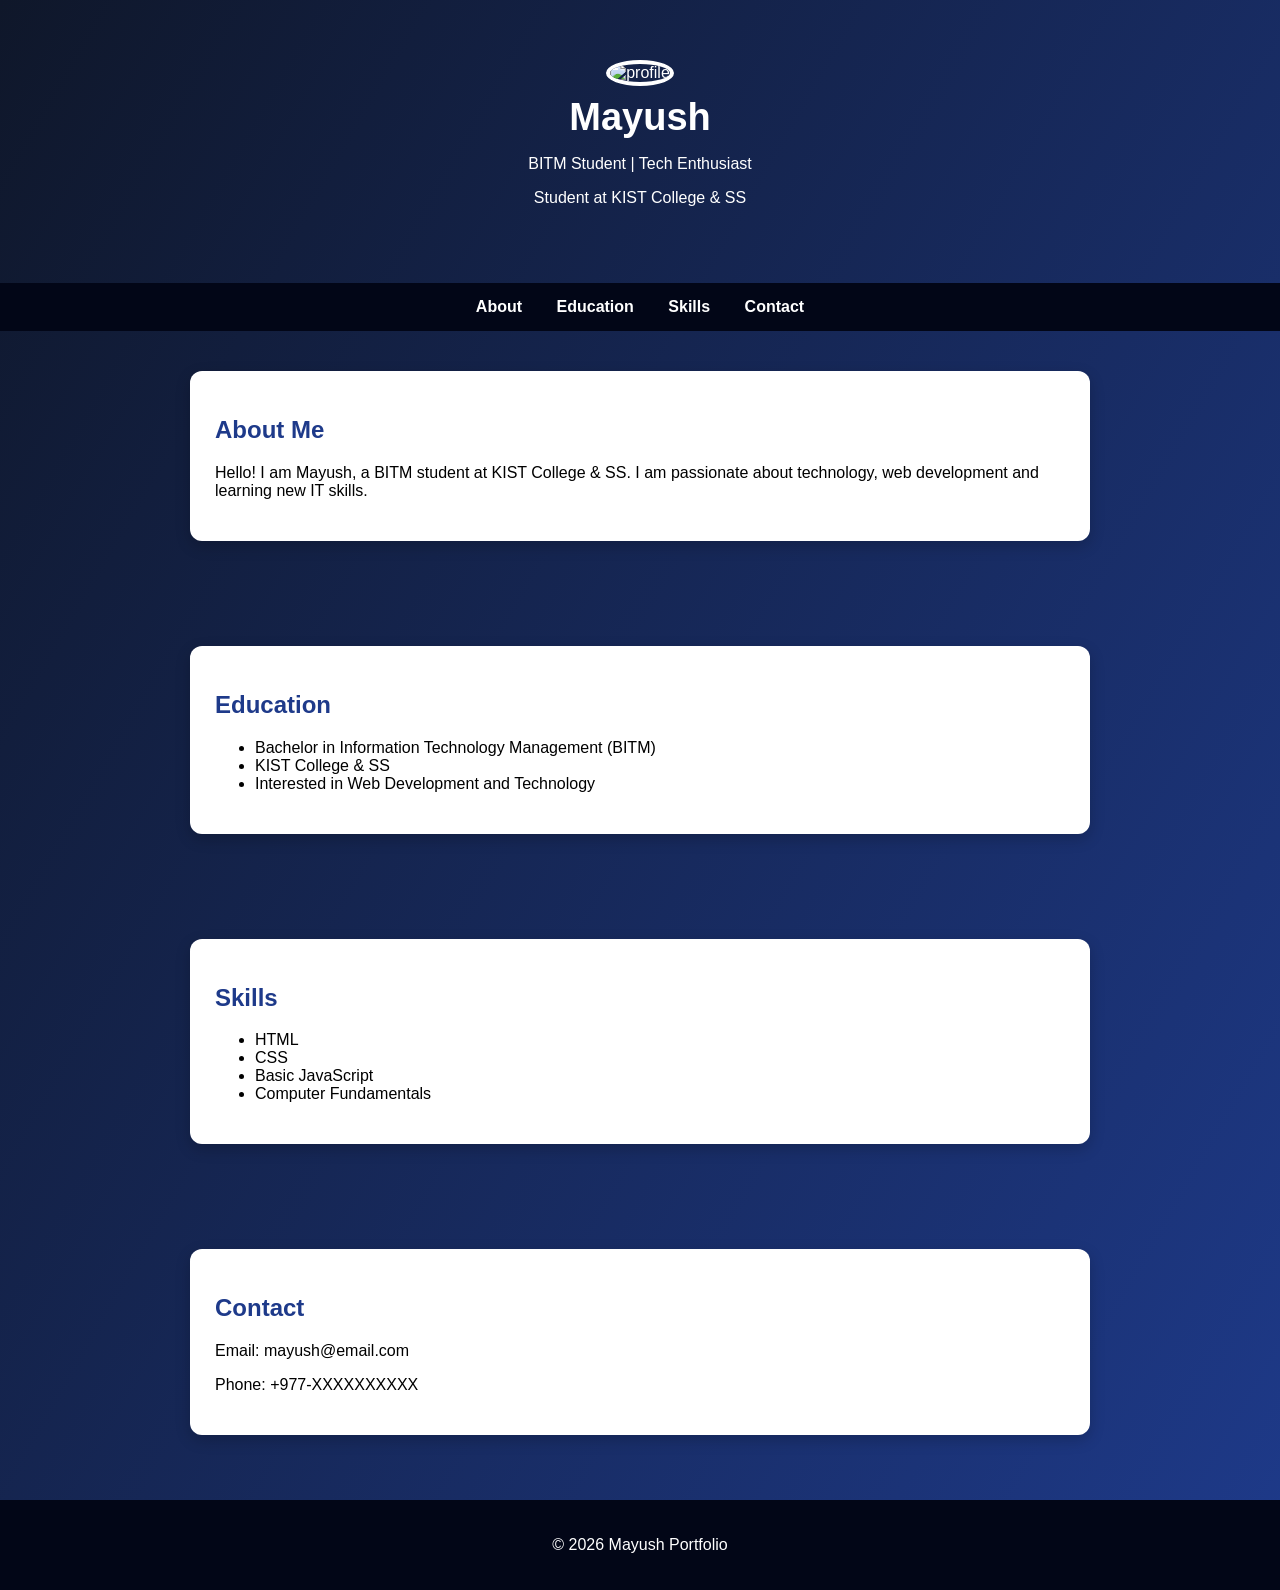
==== first.html @ 7cc47d62 "Refactor portfolio HTML structure and styles for improved layout and readability" ====
<!DOCTYPE html>
<html lang="en">
<head>
<meta charset="UTF-8">
<meta name="viewport" content="width=device-width, initial-scale=1.0">
<title>Mayush | Portfolio</title>

<style>

body{
font-family: Arial, sans-serif;
margin:0;
background:linear-gradient(120deg,#0f172a,#1e3a8a);
color:white;
}

header{
text-align:center;
padding:60px 20px;
}

header img{
width:140px;
border-radius:50%;
border:4px solid white;
}

header h1{
margin:10px 0;
font-size:38px;
}

nav{
text-align:center;
background:#020617;
padding:15px;
}

nav a{
color:white;
margin:0 15px;
text-decoration:none;
font-weight:bold;
}

section{
max-width:900px;
margin:auto;
padding:40px 20px;
}

.card{
background:white;
color:black;
padding:25px;
border-radius:12px;
margin-bottom:25px;
box-shadow:0 5px 15px rgba(0,0,0,0.2);
}

h2{
color:#1e3a8a;
}

footer{
text-align:center;
padding:20px;
background:#020617;
}

</style>
</head>

<body>

<header>

<img src="https://via.placeholder.com/150" alt="profile">

<h1>Mayush</h1>

<p>BITM Student | Tech Enthusiast</p>

<p>Student at KIST College & SS</p>

</header>

<nav>

<a href="#about">About</a>
<a href="#education">Education</a>
<a href="#skills">Skills</a>
<a href="#contact">Contact</a>

</nav>

<section id="about">

<div class="card">

<h2>About Me</h2>

<p>Hello! I am Mayush, a BITM student at KIST College & SS. I am passionate about technology, web development and learning new IT skills.</p>

</div>

</section>

<section id="education">

<div class="card">

<h2>Education</h2>

<ul>
<li>Bachelor in Information Technology Management (BITM)</li>
<li>KIST College & SS</li>
<li>Interested in Web Development and Technology</li>
</ul>

</div>

</section>

<section id="skills">

<div class="card">

<h2>Skills</h2>

<ul>
<li>HTML</li>
<li>CSS</li>
<li>Basic JavaScript</li>
<li>Computer Fundamentals</li>
</ul>

</div>

</section>

<section id="contact">

<div class="card">

<h2>Contact</h2>

<p>Email: mayush@email.com</p>

<p>Phone: +977-XXXXXXXXXX</p>

</div>

</section>

<footer>

<p>© 2026 Mayush Portfolio</p>

</footer>

</body>
</html>
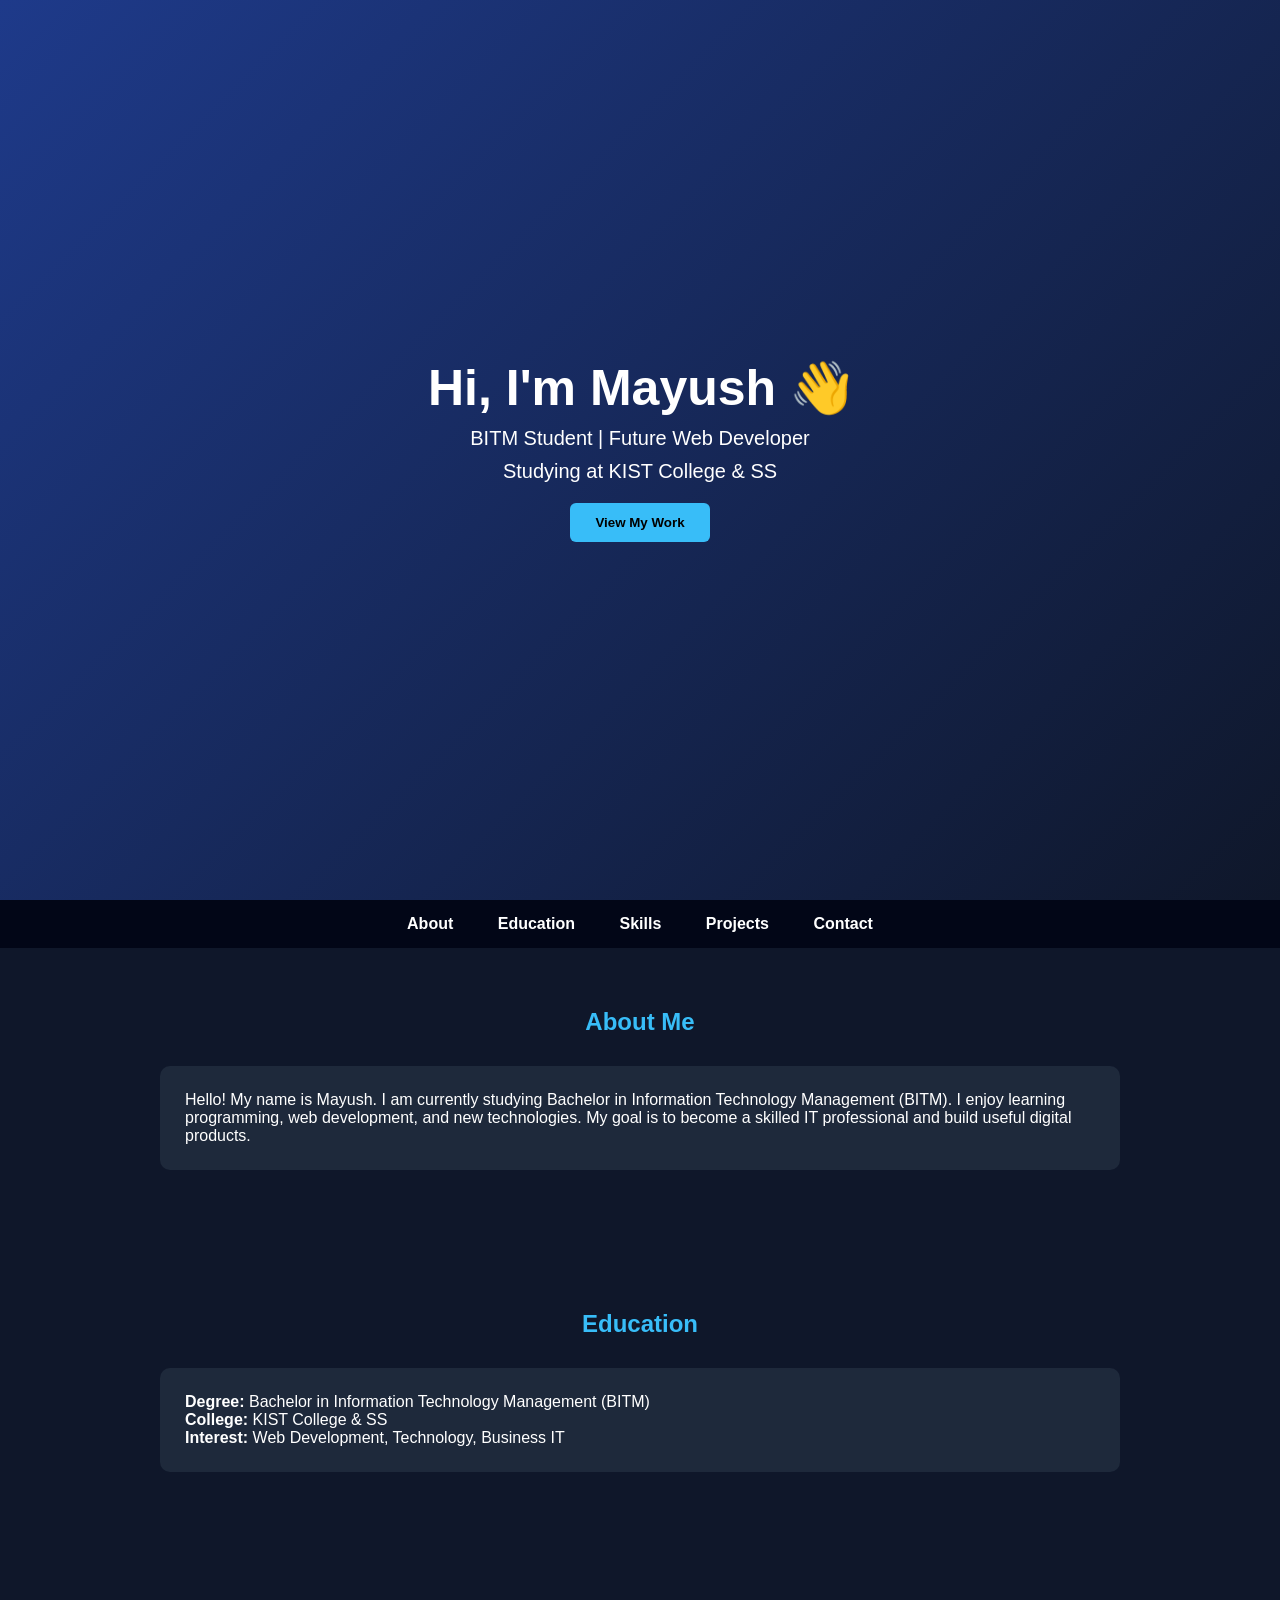
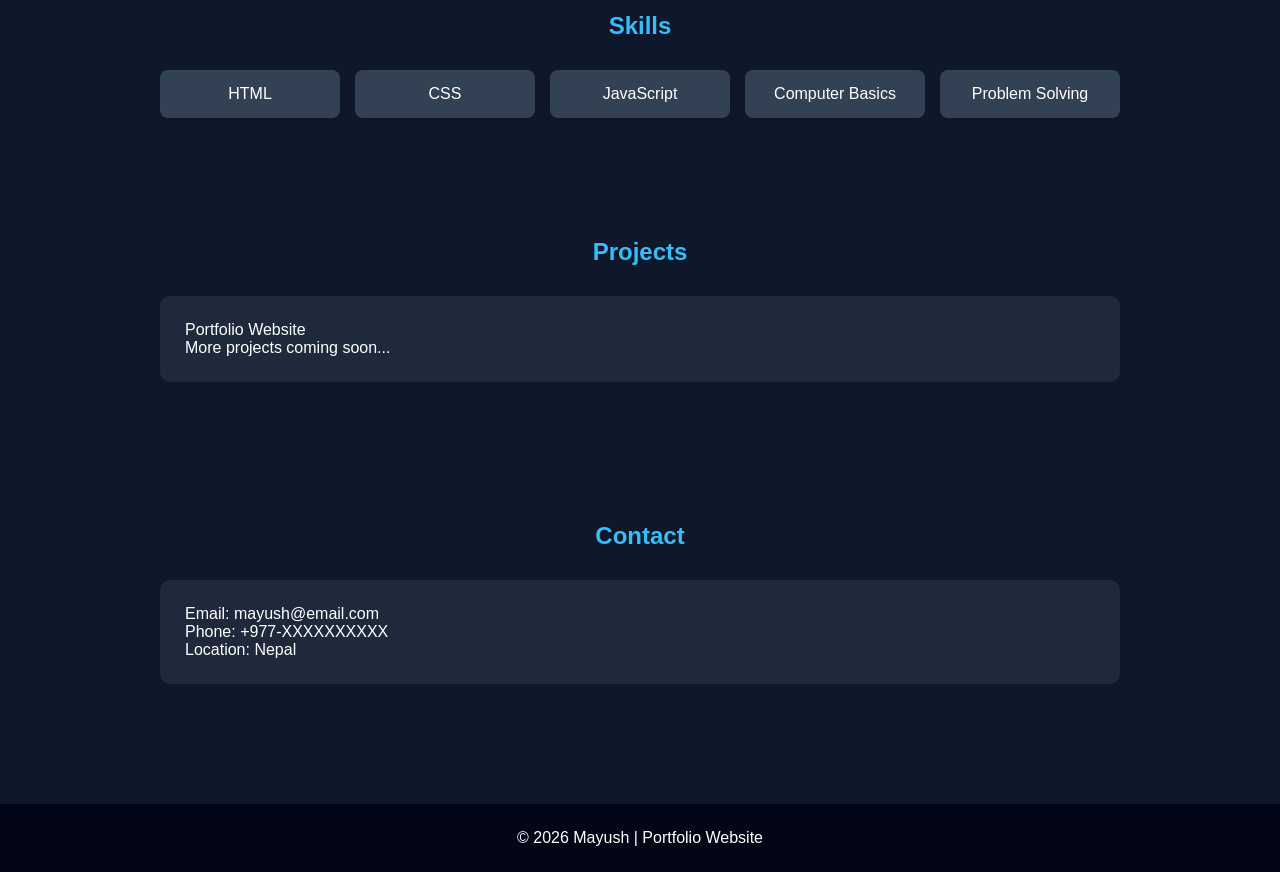
==== commit ce29e8c2: "Enhance portfolio layout and content with improved styling, structure, and additional sections" ====
--- a/first.html
+++ b/first.html
@@ -7,65 +7,99 @@
 
 <style>
 
+*{
+margin:0;
+padding:0;
+box-sizing:border-box;
+font-family:Arial, Helvetica, sans-serif;
+}
+
 body{
-font-family: Arial, sans-serif;
-margin:0;
-background:linear-gradient(120deg,#0f172a,#1e3a8a);
+background:#0f172a;
 color:white;
 }
 
 header{
-text-align:center;
-padding:60px 20px;
-}
-
-header img{
-width:140px;
-border-radius:50%;
-border:4px solid white;
+height:100vh;
+display:flex;
+flex-direction:column;
+justify-content:center;
+align-items:center;
+text-align:center;
+background:linear-gradient(135deg,#1e3a8a,#0f172a);
 }
 
 header h1{
-margin:10px 0;
-font-size:38px;
+font-size:50px;
+}
+
+header p{
+margin-top:10px;
+font-size:20px;
+}
+
+.btn{
+margin-top:20px;
+padding:12px 25px;
+background:#38bdf8;
+border:none;
+border-radius:6px;
+cursor:pointer;
+font-weight:bold;
 }
 
 nav{
-text-align:center;
 background:#020617;
 padding:15px;
+text-align:center;
+position:sticky;
+top:0;
 }
 
 nav a{
 color:white;
-margin:0 15px;
+margin:0 20px;
 text-decoration:none;
 font-weight:bold;
 }
 
 section{
-max-width:900px;
+max-width:1000px;
 margin:auto;
-padding:40px 20px;
+padding:60px 20px;
+}
+
+h2{
+text-align:center;
+margin-bottom:30px;
+color:#38bdf8;
 }
 
 .card{
-background:white;
-color:black;
+background:#1e293b;
 padding:25px;
-border-radius:12px;
-margin-bottom:25px;
-box-shadow:0 5px 15px rgba(0,0,0,0.2);
-}
-
-h2{
-color:#1e3a8a;
+margin-bottom:20px;
+border-radius:10px;
+}
+
+.skills{
+display:grid;
+grid-template-columns:repeat(auto-fit,minmax(150px,1fr));
+gap:15px;
+}
+
+.skill{
+background:#334155;
+padding:15px;
+text-align:center;
+border-radius:8px;
 }
 
 footer{
 text-align:center;
-padding:20px;
+padding:25px;
 background:#020617;
+margin-top:40px;
 }
 
 </style>
@@ -75,13 +109,13 @@
 
 <header>
 
-<img src="https://via.placeholder.com/150" alt="profile">
-
-<h1>Mayush</h1>
-
-<p>BITM Student | Tech Enthusiast</p>
-
-<p>Student at KIST College & SS</p>
+<h1>Hi, I'm Mayush 👋</h1>
+
+<p>BITM Student | Future Web Developer</p>
+
+<p>Studying at KIST College & SS</p>
+
+<button class="btn">View My Work</button>
 
 </header>
 
@@ -90,17 +124,22 @@
 <a href="#about">About</a>
 <a href="#education">Education</a>
 <a href="#skills">Skills</a>
+<a href="#projects">Projects</a>
 <a href="#contact">Contact</a>
 
 </nav>
 
 <section id="about">
 
-<div class="card">
-
 <h2>About Me</h2>
 
-<p>Hello! I am Mayush, a BITM student at KIST College & SS. I am passionate about technology, web development and learning new IT skills.</p>
+<div class="card">
+
+<p>
+Hello! My name is Mayush. I am currently studying Bachelor in Information Technology Management (BITM).
+I enjoy learning programming, web development, and new technologies.
+My goal is to become a skilled IT professional and build useful digital products.
+</p>
 
 </div>
 
@@ -108,15 +147,15 @@
 
 <section id="education">
 
-<div class="card">
-
 <h2>Education</h2>
 
-<ul>
-<li>Bachelor in Information Technology Management (BITM)</li>
-<li>KIST College & SS</li>
-<li>Interested in Web Development and Technology</li>
-</ul>
+<div class="card">
+
+<p><strong>Degree:</strong> Bachelor in Information Technology Management (BITM)</p>
+
+<p><strong>College:</strong> KIST College & SS</p>
+
+<p><strong>Interest:</strong> Web Development, Technology, Business IT</p>
 
 </div>
 
@@ -124,16 +163,28 @@
 
 <section id="skills">
 
-<div class="card">
-
 <h2>Skills</h2>
 
-<ul>
-<li>HTML</li>
-<li>CSS</li>
-<li>Basic JavaScript</li>
-<li>Computer Fundamentals</li>
-</ul>
+<div class="skills">
+
+<div class="skill">HTML</div>
+<div class="skill">CSS</div>
+<div class="skill">JavaScript</div>
+<div class="skill">Computer Basics</div>
+<div class="skill">Problem Solving</div>
+
+</div>
+
+</section>
+
+<section id="projects">
+
+<h2>Projects</h2>
+
+<div class="card">
+
+<p>Portfolio Website</p>
+<p>More projects coming soon...</p>
 
 </div>
 
@@ -141,21 +192,23 @@
 
 <section id="contact">
 
-<div class="card">
-
 <h2>Contact</h2>
 
+<div class="card">
+
 <p>Email: mayush@email.com</p>
 
 <p>Phone: +977-XXXXXXXXXX</p>
 
+<p>Location: Nepal</p>
+
 </div>
 
 </section>
 
 <footer>
 
-<p>© 2026 Mayush Portfolio</p>
+<p>© 2026 Mayush | Portfolio Website</p>
 
 </footer>
 
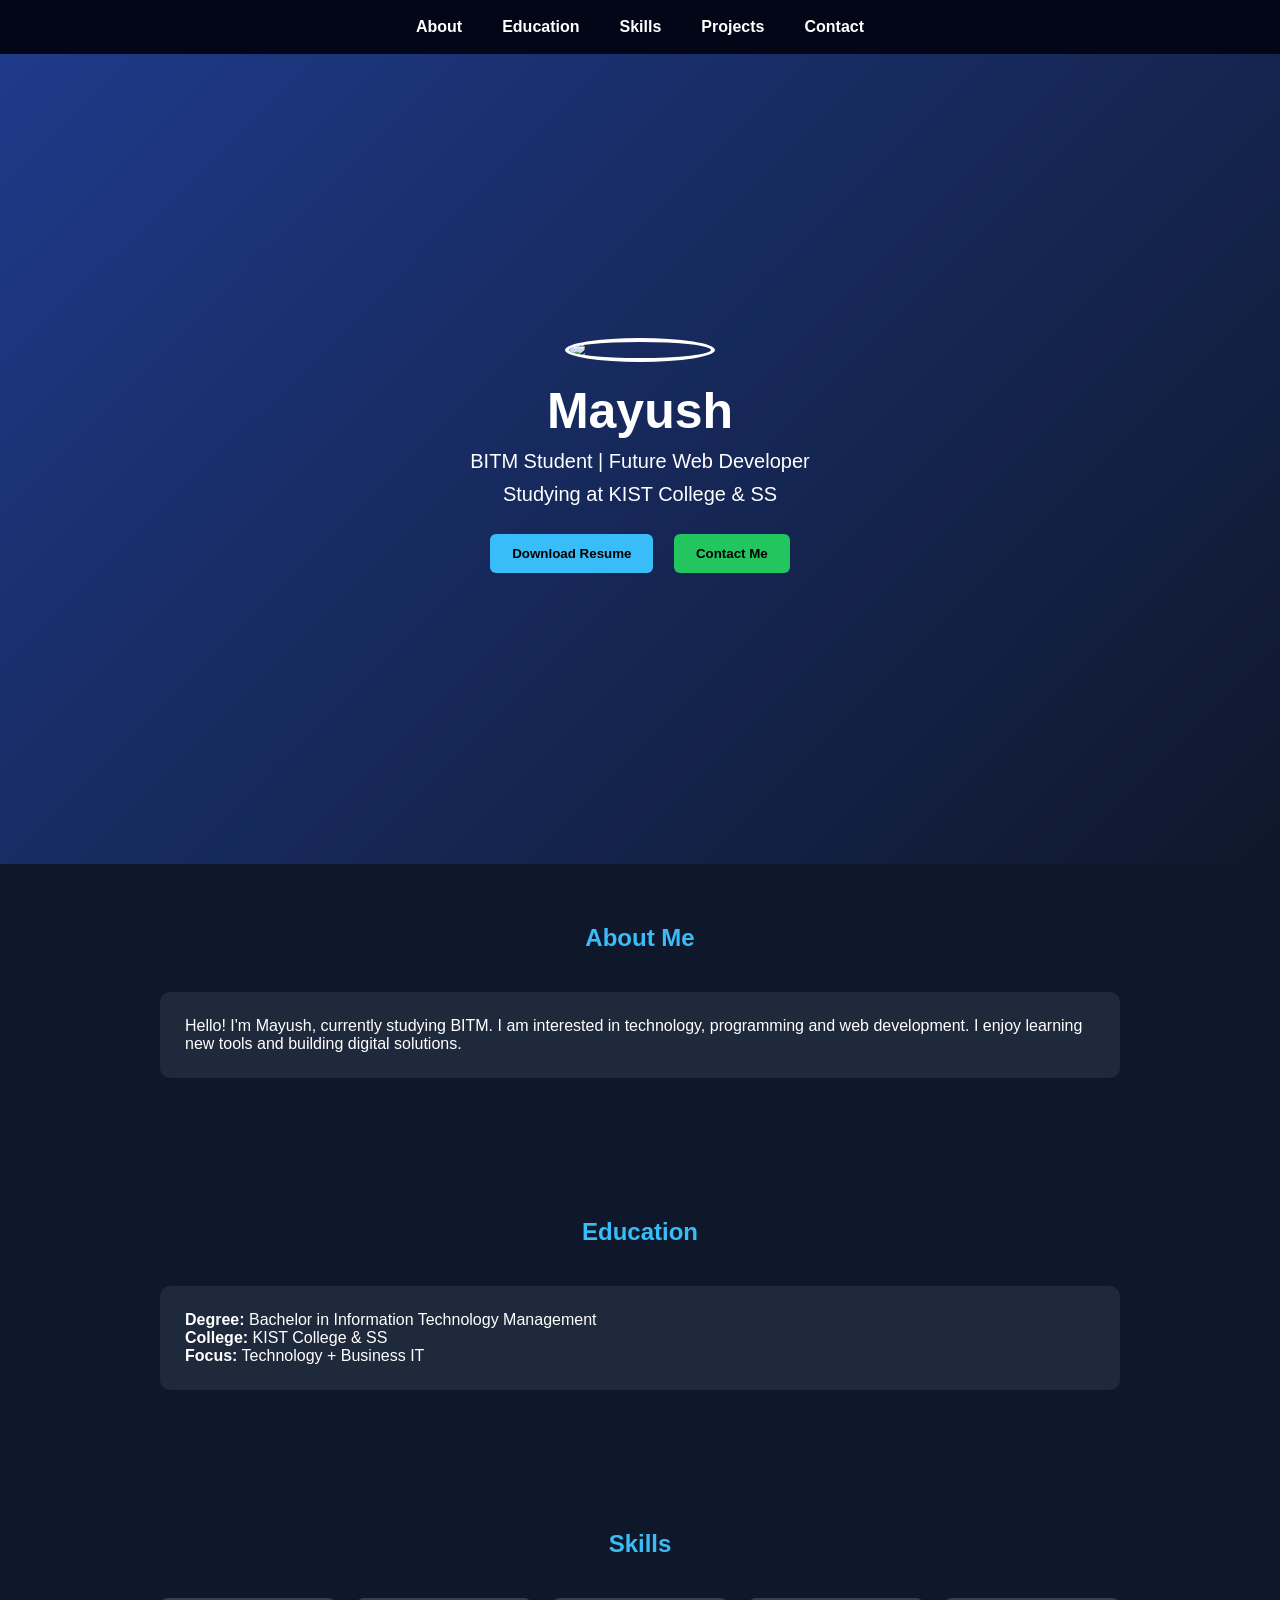
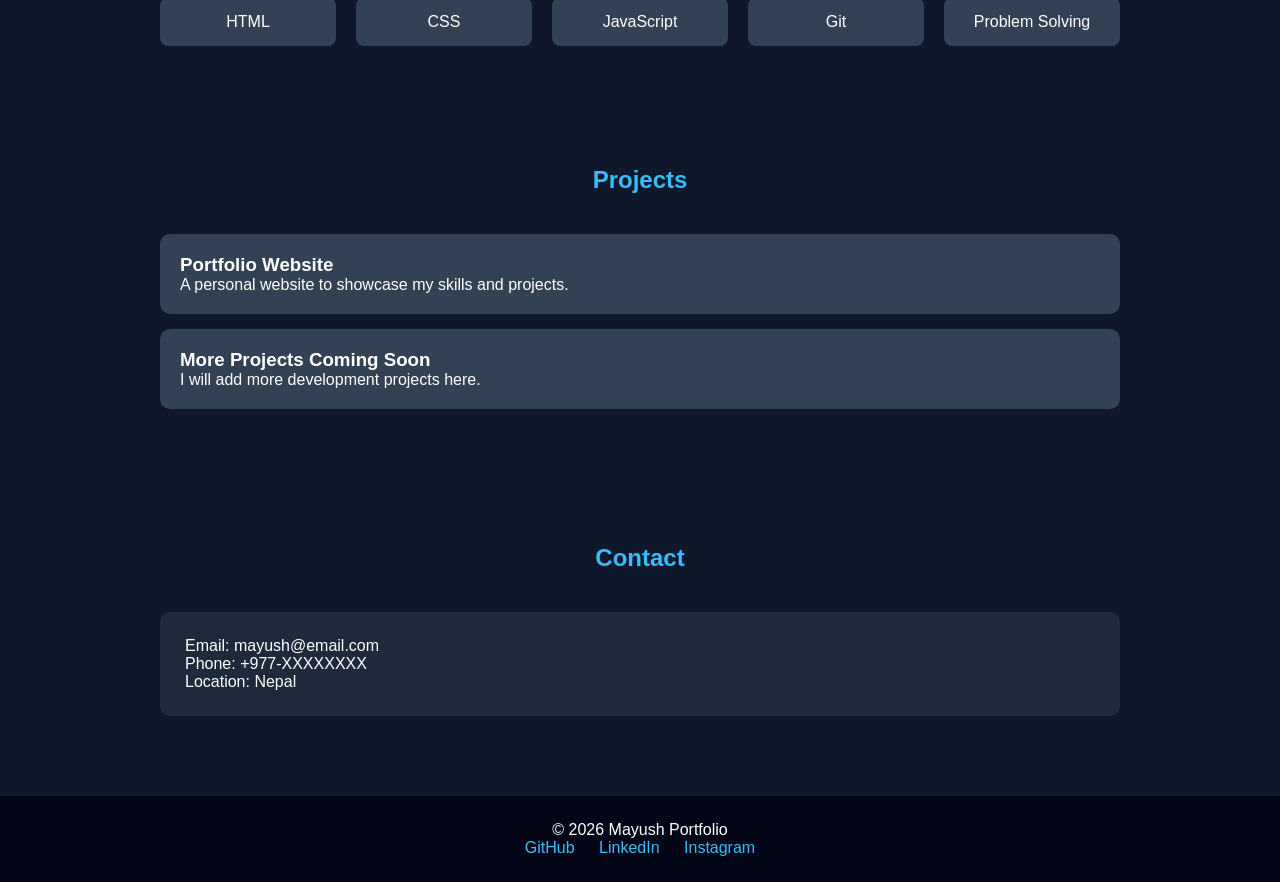
==== commit 5154be98: "Refactor portfolio layout and enhance content with improved styling, structure, and additional secti" ====
--- a/first.html
+++ b/first.html
@@ -3,6 +3,7 @@
 <head>
 <meta charset="UTF-8">
 <meta name="viewport" content="width=device-width, initial-scale=1.0">
+
 <title>Mayush | Portfolio</title>
 
 <style>
@@ -11,7 +12,8 @@
 margin:0;
 padding:0;
 box-sizing:border-box;
-font-family:Arial, Helvetica, sans-serif;
+font-family:Arial;
+scroll-behavior:smooth;
 }
 
 body{
@@ -19,8 +21,28 @@
 color:white;
 }
 
-header{
-height:100vh;
+/* NAVBAR */
+
+nav{
+display:flex;
+justify-content:center;
+gap:40px;
+background:#020617;
+padding:18px;
+position:sticky;
+top:0;
+}
+
+nav a{
+color:white;
+text-decoration:none;
+font-weight:bold;
+}
+
+/* HERO */
+
+.hero{
+height:90vh;
 display:flex;
 flex-direction:column;
 justify-content:center;
@@ -29,39 +51,44 @@
 background:linear-gradient(135deg,#1e3a8a,#0f172a);
 }
 
-header h1{
+.hero img{
+width:150px;
+border-radius:50%;
+border:4px solid white;
+margin-bottom:20px;
+}
+
+.hero h1{
 font-size:50px;
 }
 
-header p{
+.hero p{
 margin-top:10px;
 font-size:20px;
 }
 
+.buttons{
+margin-top:20px;
+}
+
 .btn{
-margin-top:20px;
-padding:12px 25px;
-background:#38bdf8;
+padding:12px 22px;
 border:none;
 border-radius:6px;
+margin:8px;
 cursor:pointer;
 font-weight:bold;
 }
 
-nav{
-background:#020617;
-padding:15px;
-text-align:center;
-position:sticky;
-top:0;
-}
-
-nav a{
-color:white;
-margin:0 20px;
-text-decoration:none;
-font-weight:bold;
-}
+.resume{
+background:#38bdf8;
+}
+
+.contact{
+background:#22c55e;
+}
+
+/* SECTIONS */
 
 section{
 max-width:1000px;
@@ -71,53 +98,60 @@
 
 h2{
 text-align:center;
-margin-bottom:30px;
+margin-bottom:40px;
 color:#38bdf8;
 }
 
 .card{
 background:#1e293b;
 padding:25px;
+border-radius:10px;
 margin-bottom:20px;
-border-radius:10px;
-}
+}
+
+/* SKILLS */
 
 .skills{
 display:grid;
 grid-template-columns:repeat(auto-fit,minmax(150px,1fr));
-gap:15px;
+gap:20px;
 }
 
 .skill{
 background:#334155;
 padding:15px;
-text-align:center;
 border-radius:8px;
-}
+text-align:center;
+}
+
+/* PROJECTS */
+
+.project{
+background:#334155;
+padding:20px;
+border-radius:10px;
+margin-bottom:15px;
+}
+
+/* FOOTER */
 
 footer{
+background:#020617;
 text-align:center;
 padding:25px;
-background:#020617;
-margin-top:40px;
+}
+
+.social a{
+margin:0 10px;
+color:#38bdf8;
+text-decoration:none;
 }
 
 </style>
+
 </head>
 
 <body>
-
-<header>
-
-<h1>Hi, I'm Mayush 👋</h1>
-
-<p>BITM Student | Future Web Developer</p>
-
-<p>Studying at KIST College & SS</p>
-
-<button class="btn">View My Work</button>
-
-</header>
 
 <nav>
 
@@ -129,6 +163,25 @@
 
 </nav>
 
+<div class="hero">
+
+<img src="https://via.placeholder.com/150">
+
+<h1>Mayush</h1>
+
+<p>BITM Student | Future Web Developer</p>
+
+<p>Studying at KIST College & SS</p>
+
+<div class="buttons">
+
+<button class="btn resume">Download Resume</button>
+<button class="btn contact">Contact Me</button>
+
+</div>
+
+</div>
+
 <section id="about">
 
 <h2>About Me</h2>
@@ -136,9 +189,9 @@
 <div class="card">
 
 <p>
-Hello! My name is Mayush. I am currently studying Bachelor in Information Technology Management (BITM).
-I enjoy learning programming, web development, and new technologies.
-My goal is to become a skilled IT professional and build useful digital products.
+Hello! I'm Mayush, currently studying BITM. I am interested in
+technology, programming and web development. I enjoy learning
+new tools and building digital solutions.
 </p>
 
 </div>
@@ -151,11 +204,11 @@
 
 <div class="card">
 
-<p><strong>Degree:</strong> Bachelor in Information Technology Management (BITM)</p>
+<p><strong>Degree:</strong> Bachelor in Information Technology Management</p>
 
 <p><strong>College:</strong> KIST College & SS</p>
 
-<p><strong>Interest:</strong> Web Development, Technology, Business IT</p>
+<p><strong>Focus:</strong> Technology + Business IT</p>
 
 </div>
 
@@ -170,7 +223,7 @@
 <div class="skill">HTML</div>
 <div class="skill">CSS</div>
 <div class="skill">JavaScript</div>
-<div class="skill">Computer Basics</div>
+<div class="skill">Git</div>
 <div class="skill">Problem Solving</div>
 
 </div>
@@ -181,24 +234,33 @@
 
 <h2>Projects</h2>
 
+<div class="project">
+
+<h3>Portfolio Website</h3>
+
+<p>A personal website to showcase my skills and projects.</p>
+
+</div>
+
+<div class="project">
+
+<h3>More Projects Coming Soon</h3>
+
+<p>I will add more development projects here.</p>
+
+</div>
+
+</section>
+
+<section id="contact">
+
+<h2>Contact</h2>
+
 <div class="card">
 
-<p>Portfolio Website</p>
-<p>More projects coming soon...</p>
-
-</div>
-
-</section>
-
-<section id="contact">
-
-<h2>Contact</h2>
-
-<div class="card">
-
 <p>Email: mayush@email.com</p>
 
-<p>Phone: +977-XXXXXXXXXX</p>
+<p>Phone: +977-XXXXXXXX</p>
 
 <p>Location: Nepal</p>
 
@@ -208,7 +270,15 @@
 
 <footer>
 
-<p>© 2026 Mayush | Portfolio Website</p>
+<p>© 2026 Mayush Portfolio</p>
+
+<div class="social">
+
+<a href="#">GitHub</a>
+<a href="#">LinkedIn</a>
+<a href="#">Instagram</a>
+
+</div>
 
 </footer>
 
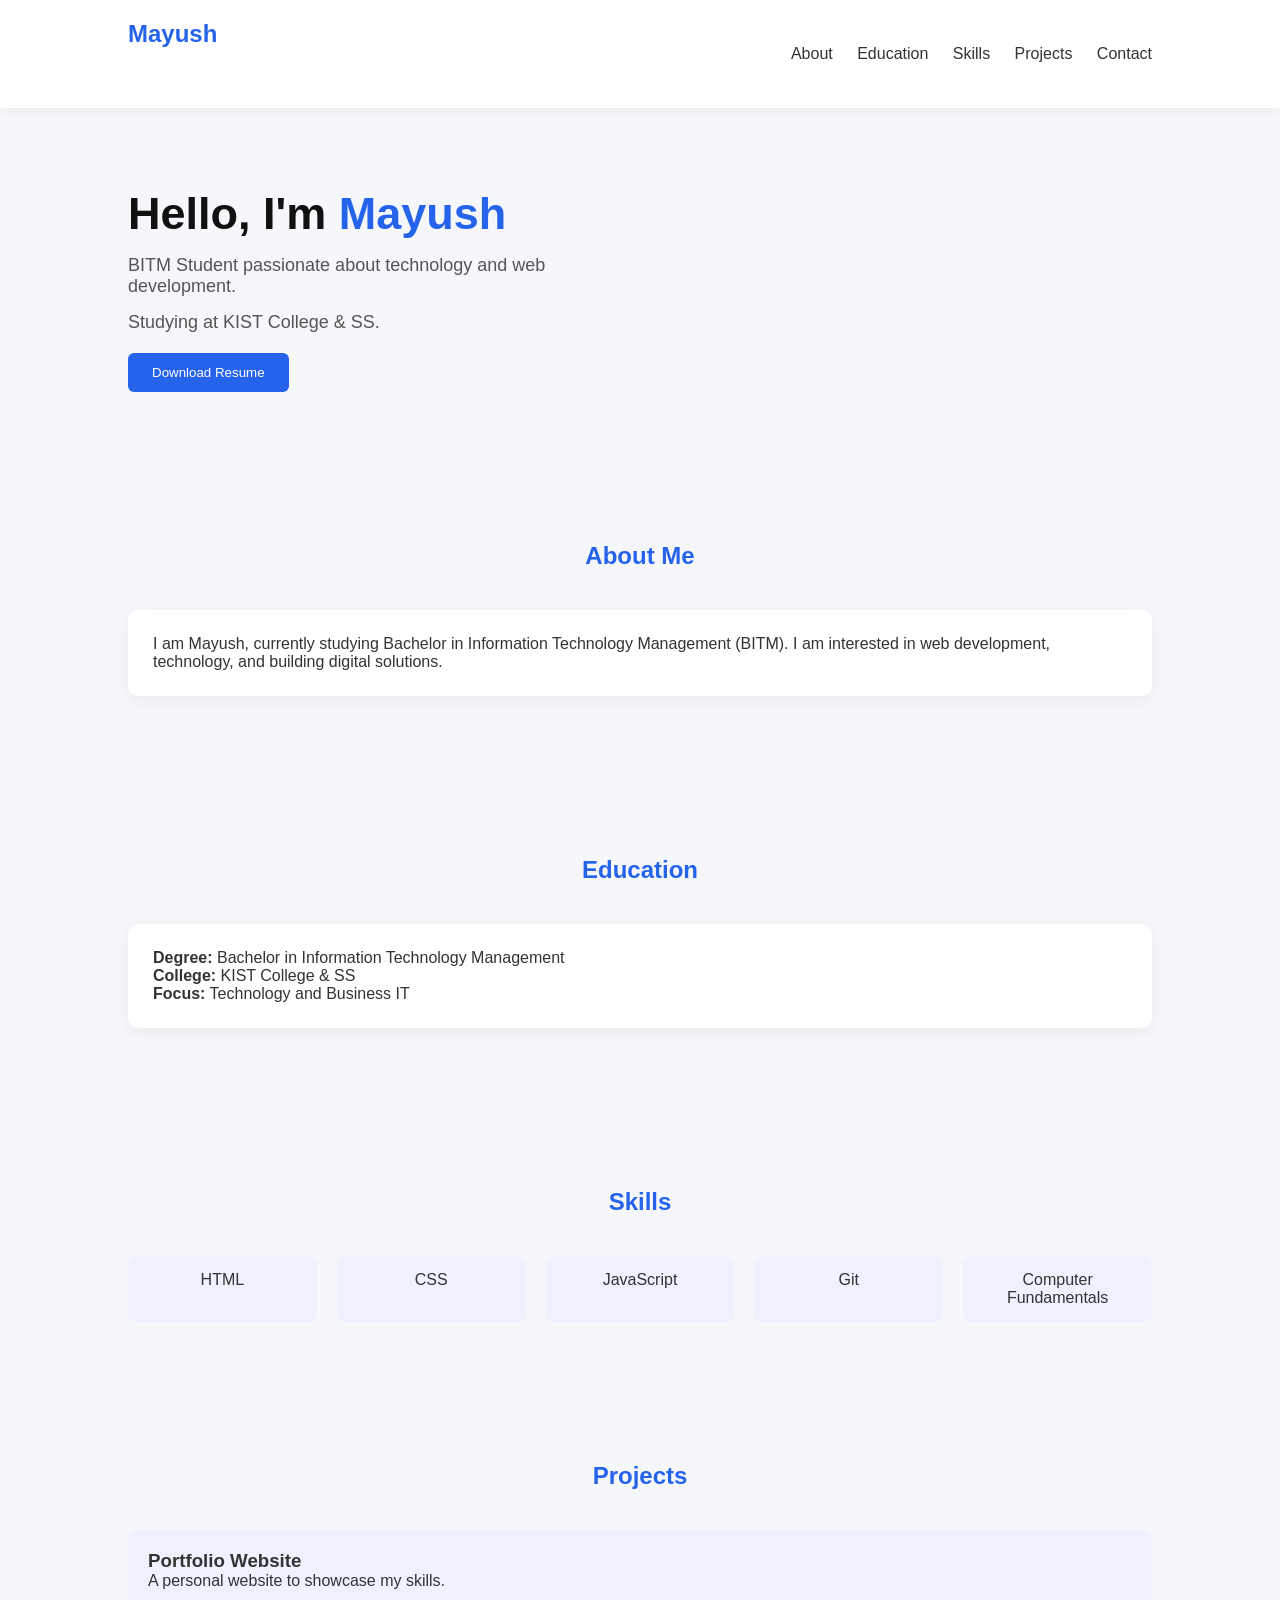
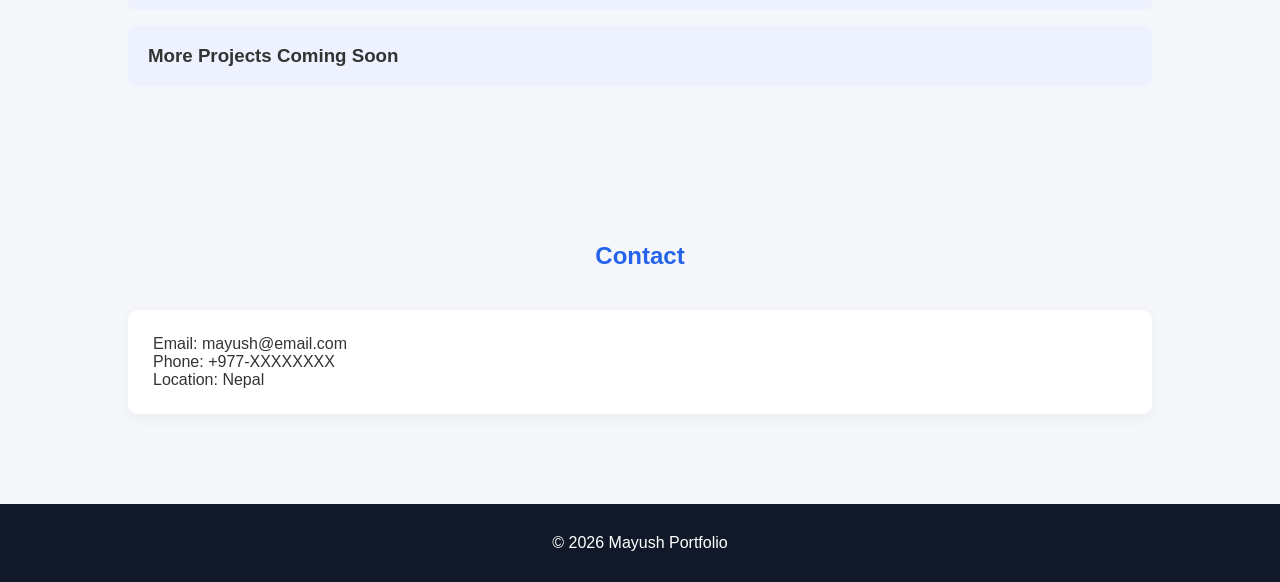
==== commit d4921dd0: "Refactor portfolio layout and improve content with enhanced styling, structure, and updated text" ====
--- a/first.html
+++ b/first.html
@@ -3,7 +3,6 @@
 <head>
 <meta charset="UTF-8">
 <meta name="viewport" content="width=device-width, initial-scale=1.0">
-
 <title>Mayush | Portfolio</title>
 
 <style>
@@ -12,100 +11,96 @@
 margin:0;
 padding:0;
 box-sizing:border-box;
-font-family:Arial;
+font-family: "Segoe UI", sans-serif;
 scroll-behavior:smooth;
 }
 
 body{
-background:#0f172a;
-color:white;
+background:#f5f7fb;
+color:#333;
 }
 
 /* NAVBAR */
 
 nav{
 display:flex;
-justify-content:center;
-gap:40px;
-background:#020617;
-padding:18px;
+justify-content:space-between;
+align-items:center;
+padding:20px 10%;
+background:white;
+box-shadow:0 2px 10px rgba(0,0,0,0.05);
 position:sticky;
 top:0;
 }
 
+nav h2{
+color:#2563eb;
+}
+
 nav a{
+margin-left:20px;
+text-decoration:none;
+color:#333;
+font-weight:500;
+}
+
+/* HERO */
+
+.hero{
+display:flex;
+align-items:center;
+justify-content:space-between;
+padding:80px 10%;
+}
+
+.hero-text{
+max-width:500px;
+}
+
+.hero-text h1{
+font-size:45px;
+color:#111;
+}
+
+.hero-text span{
+color:#2563eb;
+}
+
+.hero-text p{
+margin-top:15px;
+font-size:18px;
+color:#555;
+}
+
+.btn{
+margin-top:20px;
+padding:12px 24px;
+background:#2563eb;
 color:white;
-text-decoration:none;
-font-weight:bold;
-}
-
-/* HERO */
-
-.hero{
-height:90vh;
-display:flex;
-flex-direction:column;
-justify-content:center;
-align-items:center;
-text-align:center;
-background:linear-gradient(135deg,#1e3a8a,#0f172a);
-}
-
-.hero img{
-width:150px;
-border-radius:50%;
-border:4px solid white;
-margin-bottom:20px;
-}
-
-.hero h1{
-font-size:50px;
-}
-
-.hero p{
-margin-top:10px;
-font-size:20px;
-}
-
-.buttons{
-margin-top:20px;
-}
-
-.btn{
-padding:12px 22px;
 border:none;
 border-radius:6px;
-margin:8px;
 cursor:pointer;
-font-weight:bold;
-}
-
-.resume{
-background:#38bdf8;
-}
-
-.contact{
-background:#22c55e;
 }
 
 /* SECTIONS */
 
 section{
-max-width:1000px;
-margin:auto;
-padding:60px 20px;
+padding:70px 10%;
 }
 
 h2{
 text-align:center;
 margin-bottom:40px;
-color:#38bdf8;
-}
+color:#2563eb;
+}
+
+/* CARDS */
 
 .card{
-background:#1e293b;
+background:white;
 padding:25px;
 border-radius:10px;
+box-shadow:0 4px 15px rgba(0,0,0,0.05);
 margin-bottom:20px;
 }
 
@@ -118,42 +113,41 @@
 }
 
 .skill{
-background:#334155;
+background:#eef2ff;
 padding:15px;
 border-radius:8px;
 text-align:center;
+font-weight:500;
 }
 
 /* PROJECTS */
 
 .project{
-background:#334155;
+background:#eef2ff;
 padding:20px;
-border-radius:10px;
+border-radius:8px;
 margin-bottom:15px;
 }
 
 /* FOOTER */
 
 footer{
-background:#020617;
 text-align:center;
-padding:25px;
-}
-
-.social a{
-margin:0 10px;
-color:#38bdf8;
-text-decoration:none;
+padding:30px;
+background:#111827;
+color:white;
 }
 
 </style>
-
 </head>
 
 <body>
 
 <nav>
+
+<h2>Mayush</h2>
+
+<div>
 
 <a href="#about">About</a>
 <a href="#education">Education</a>
@@ -161,22 +155,21 @@
 <a href="#projects">Projects</a>
 <a href="#contact">Contact</a>
 
+</div>
+
 </nav>
 
 <div class="hero">
 
-<img src="https://via.placeholder.com/150">
-
-<h1>Mayush</h1>
-
-<p>BITM Student | Future Web Developer</p>
-
-<p>Studying at KIST College & SS</p>
-
-<div class="buttons">
-
-<button class="btn resume">Download Resume</button>
-<button class="btn contact">Contact Me</button>
+<div class="hero-text">
+
+<h1>Hello, I'm <span>Mayush</span></h1>
+
+<p>BITM Student passionate about technology and web development.</p>
+
+<p>Studying at KIST College & SS.</p>
+
+<button class="btn">Download Resume</button>
 
 </div>
 
@@ -189,9 +182,9 @@
 <div class="card">
 
 <p>
-Hello! I'm Mayush, currently studying BITM. I am interested in
-technology, programming and web development. I enjoy learning
-new tools and building digital solutions.
+I am Mayush, currently studying Bachelor in Information Technology
+Management (BITM). I am interested in web development,
+technology, and building digital solutions.
 </p>
 
 </div>
@@ -208,7 +201,7 @@
 
 <p><strong>College:</strong> KIST College & SS</p>
 
-<p><strong>Focus:</strong> Technology + Business IT</p>
+<p><strong>Focus:</strong> Technology and Business IT</p>
 
 </div>
 
@@ -224,7 +217,7 @@
 <div class="skill">CSS</div>
 <div class="skill">JavaScript</div>
 <div class="skill">Git</div>
-<div class="skill">Problem Solving</div>
+<div class="skill">Computer Fundamentals</div>
 
 </div>
 
@@ -237,8 +230,7 @@
 <div class="project">
 
 <h3>Portfolio Website</h3>
-
-<p>A personal website to showcase my skills and projects.</p>
+<p>A personal website to showcase my skills.</p>
 
 </div>
 
@@ -246,8 +238,6 @@
 
 <h3>More Projects Coming Soon</h3>
 
-<p>I will add more development projects here.</p>
-
 </div>
 
 </section>
@@ -259,9 +249,7 @@
 <div class="card">
 
 <p>Email: mayush@email.com</p>
-
 <p>Phone: +977-XXXXXXXX</p>
-
 <p>Location: Nepal</p>
 
 </div>
@@ -271,14 +259,6 @@
 <footer>
 
 <p>© 2026 Mayush Portfolio</p>
-
-<div class="social">
-
-<a href="#">GitHub</a>
-<a href="#">LinkedIn</a>
-<a href="#">Instagram</a>
-
-</div>
 
 </footer>
 
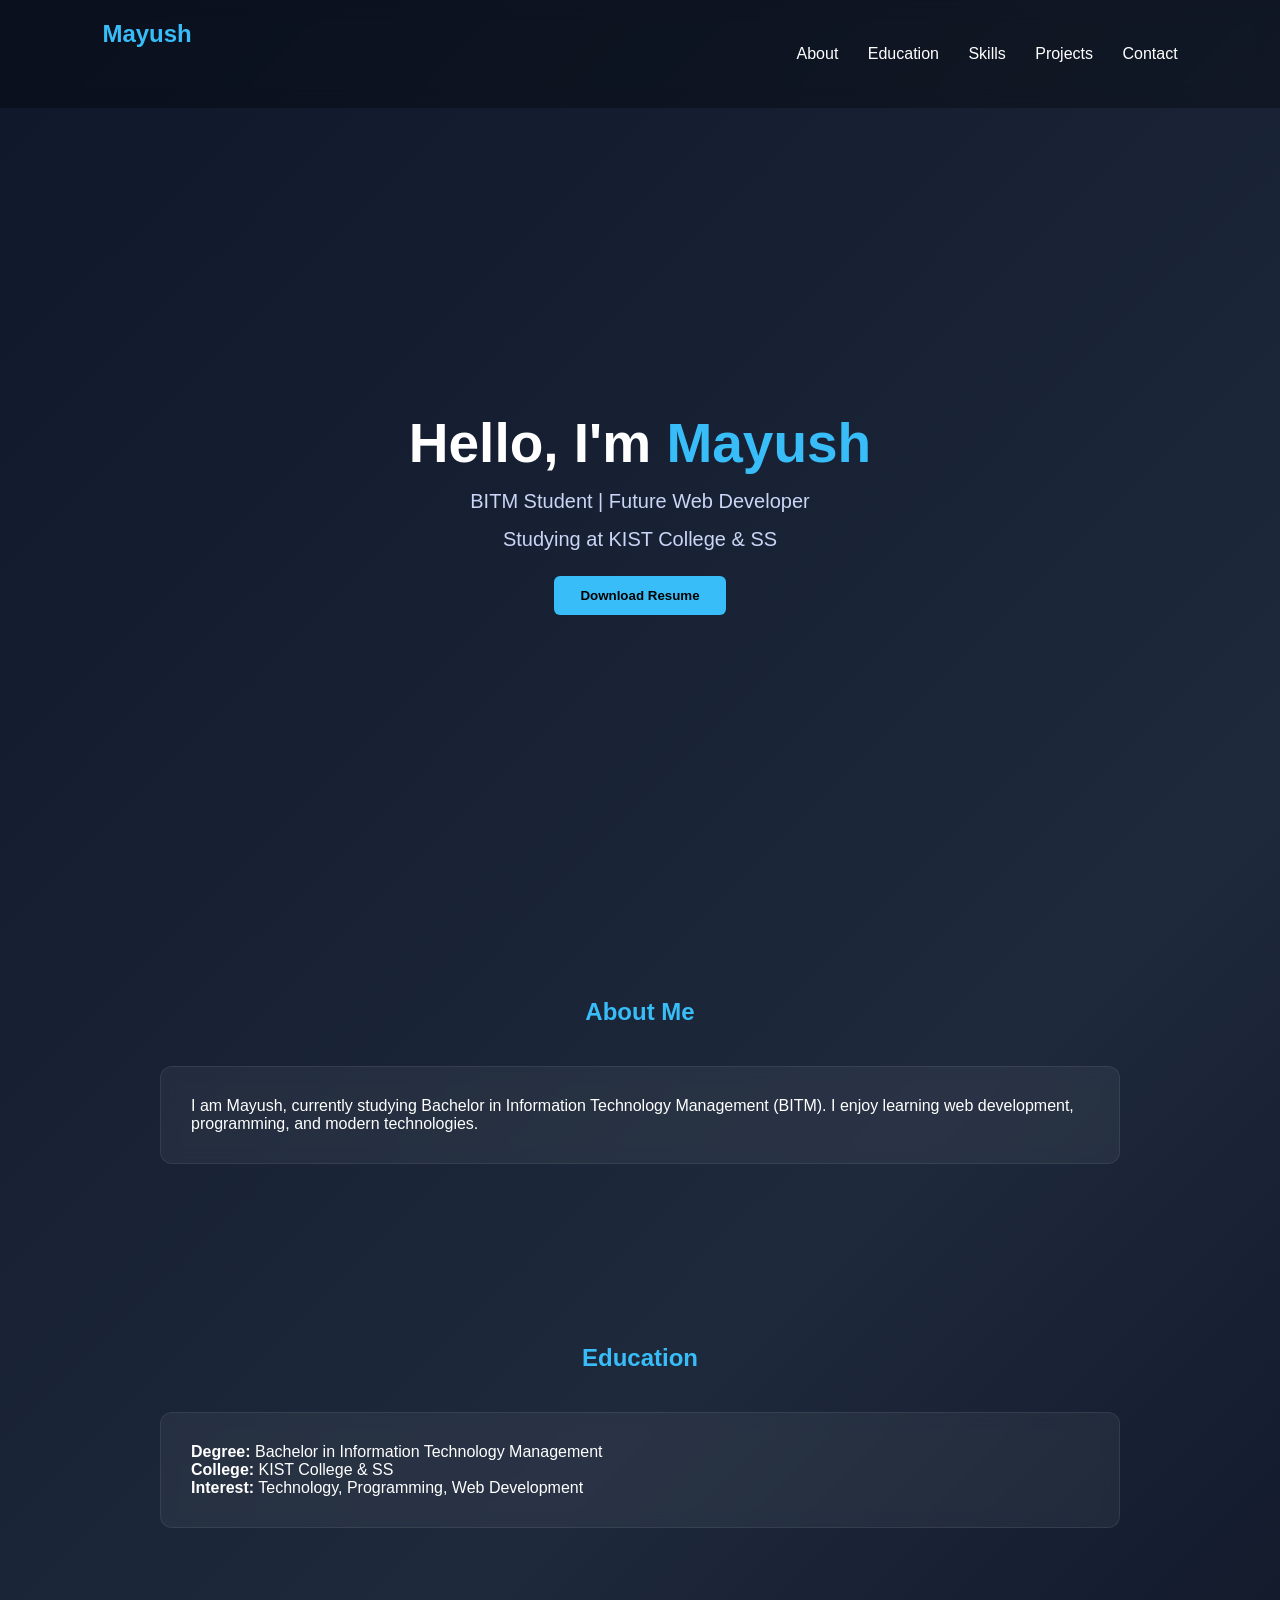
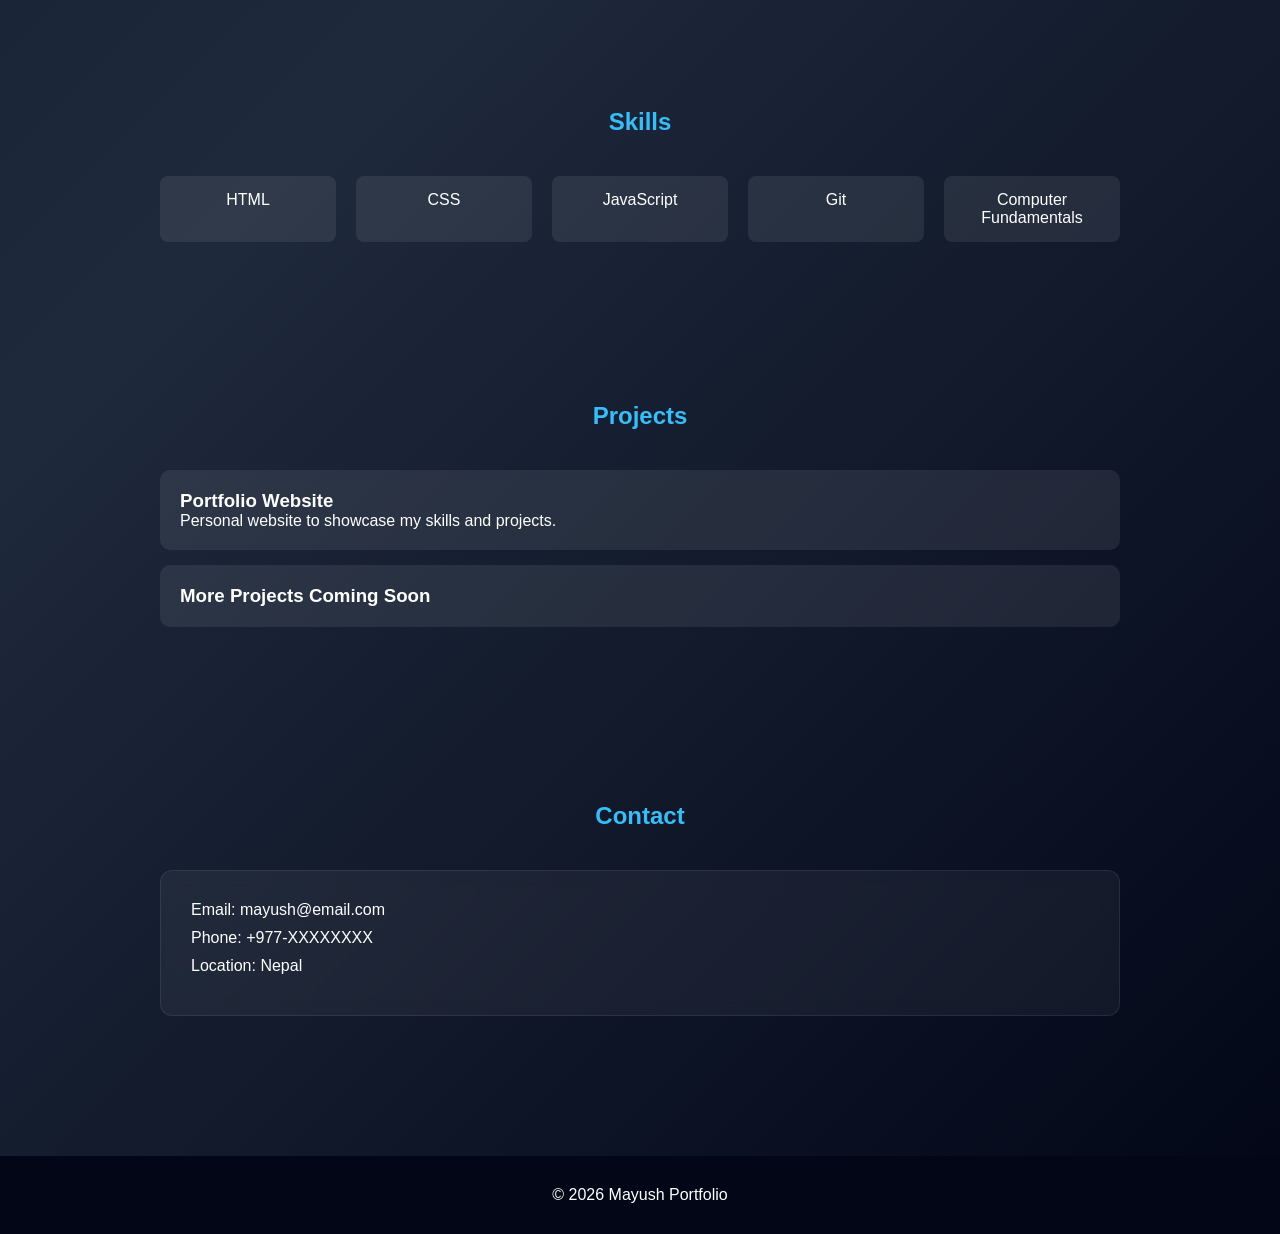
==== commit b05bd03c: "Refactor portfolio styles and content for improved layout, readability, and user experience" ====
--- a/first.html
+++ b/first.html
@@ -16,8 +16,8 @@
 }
 
 body{
-background:#f5f7fb;
-color:#333;
+background:linear-gradient(135deg,#0f172a,#1e293b,#020617);
+color:white;
 }
 
 /* NAVBAR */
@@ -26,82 +26,83 @@
 display:flex;
 justify-content:space-between;
 align-items:center;
-padding:20px 10%;
-background:white;
-box-shadow:0 2px 10px rgba(0,0,0,0.05);
+padding:20px 8%;
+background:rgba(0,0,0,0.3);
+backdrop-filter:blur(10px);
 position:sticky;
 top:0;
 }
 
 nav h2{
-color:#2563eb;
+color:#38bdf8;
 }
 
 nav a{
-margin-left:20px;
+margin-left:25px;
 text-decoration:none;
-color:#333;
+color:white;
 font-weight:500;
 }
 
 /* HERO */
 
 .hero{
+height:90vh;
 display:flex;
+flex-direction:column;
+justify-content:center;
 align-items:center;
-justify-content:space-between;
-padding:80px 10%;
-}
-
-.hero-text{
-max-width:500px;
-}
-
-.hero-text h1{
-font-size:45px;
-color:#111;
-}
-
-.hero-text span{
-color:#2563eb;
-}
-
-.hero-text p{
+text-align:center;
+padding:20px;
+}
+
+.hero h1{
+font-size:55px;
+}
+
+.hero span{
+color:#38bdf8;
+}
+
+.hero p{
 margin-top:15px;
-font-size:18px;
-color:#555;
+font-size:20px;
+color:#cbd5f5;
 }
 
 .btn{
-margin-top:20px;
-padding:12px 24px;
-background:#2563eb;
-color:white;
+margin-top:25px;
+padding:12px 26px;
+background:#38bdf8;
 border:none;
 border-radius:6px;
 cursor:pointer;
+font-weight:bold;
 }
 
 /* SECTIONS */
 
 section{
-padding:70px 10%;
+max-width:1000px;
+margin:auto;
+padding:80px 20px;
 }
 
 h2{
 text-align:center;
 margin-bottom:40px;
-color:#2563eb;
+color:#38bdf8;
 }
 
 /* CARDS */
 
 .card{
-background:white;
-padding:25px;
-border-radius:10px;
-box-shadow:0 4px 15px rgba(0,0,0,0.05);
+background:rgba(255,255,255,0.05);
+padding:30px;
+border-radius:12px;
 margin-bottom:20px;
+backdrop-filter:blur(8px);
+border:1px solid rgba(255,255,255,0.08);
 }
 
 /* SKILLS */
@@ -113,29 +114,34 @@
 }
 
 .skill{
-background:#eef2ff;
+background:rgba(255,255,255,0.08);
 padding:15px;
 border-radius:8px;
 text-align:center;
-font-weight:500;
 }
 
 /* PROJECTS */
 
 .project{
-background:#eef2ff;
+background:rgba(255,255,255,0.08);
 padding:20px;
-border-radius:8px;
+border-radius:10px;
 margin-bottom:15px;
 }
 
+/* CONTACT */
+
+.contact p{
+margin-bottom:10px;
+}
+
 /* FOOTER */
 
 footer{
 text-align:center;
 padding:30px;
-background:#111827;
-color:white;
+background:#020617;
+margin-top:40px;
 }
 
 </style>
@@ -161,17 +167,13 @@
 
 <div class="hero">
 
-<div class="hero-text">
-
 <h1>Hello, I'm <span>Mayush</span></h1>
 
-<p>BITM Student passionate about technology and web development.</p>
-
-<p>Studying at KIST College & SS.</p>
+<p>BITM Student | Future Web Developer</p>
+
+<p>Studying at KIST College & SS</p>
 
 <button class="btn">Download Resume</button>
-
-</div>
 
 </div>
 
@@ -183,8 +185,8 @@
 
 <p>
 I am Mayush, currently studying Bachelor in Information Technology
-Management (BITM). I am interested in web development,
-technology, and building digital solutions.
+Management (BITM). I enjoy learning web development, programming,
+and modern technologies.
 </p>
 
 </div>
@@ -201,7 +203,7 @@
 
 <p><strong>College:</strong> KIST College & SS</p>
 
-<p><strong>Focus:</strong> Technology and Business IT</p>
+<p><strong>Interest:</strong> Technology, Programming, Web Development</p>
 
 </div>
 
@@ -230,7 +232,7 @@
 <div class="project">
 
 <h3>Portfolio Website</h3>
-<p>A personal website to showcase my skills.</p>
+<p>Personal website to showcase my skills and projects.</p>
 
 </div>
 
@@ -246,7 +248,7 @@
 
 <h2>Contact</h2>
 
-<div class="card">
+<div class="card contact">
 
 <p>Email: mayush@email.com</p>
 <p>Phone: +977-XXXXXXXX</p>
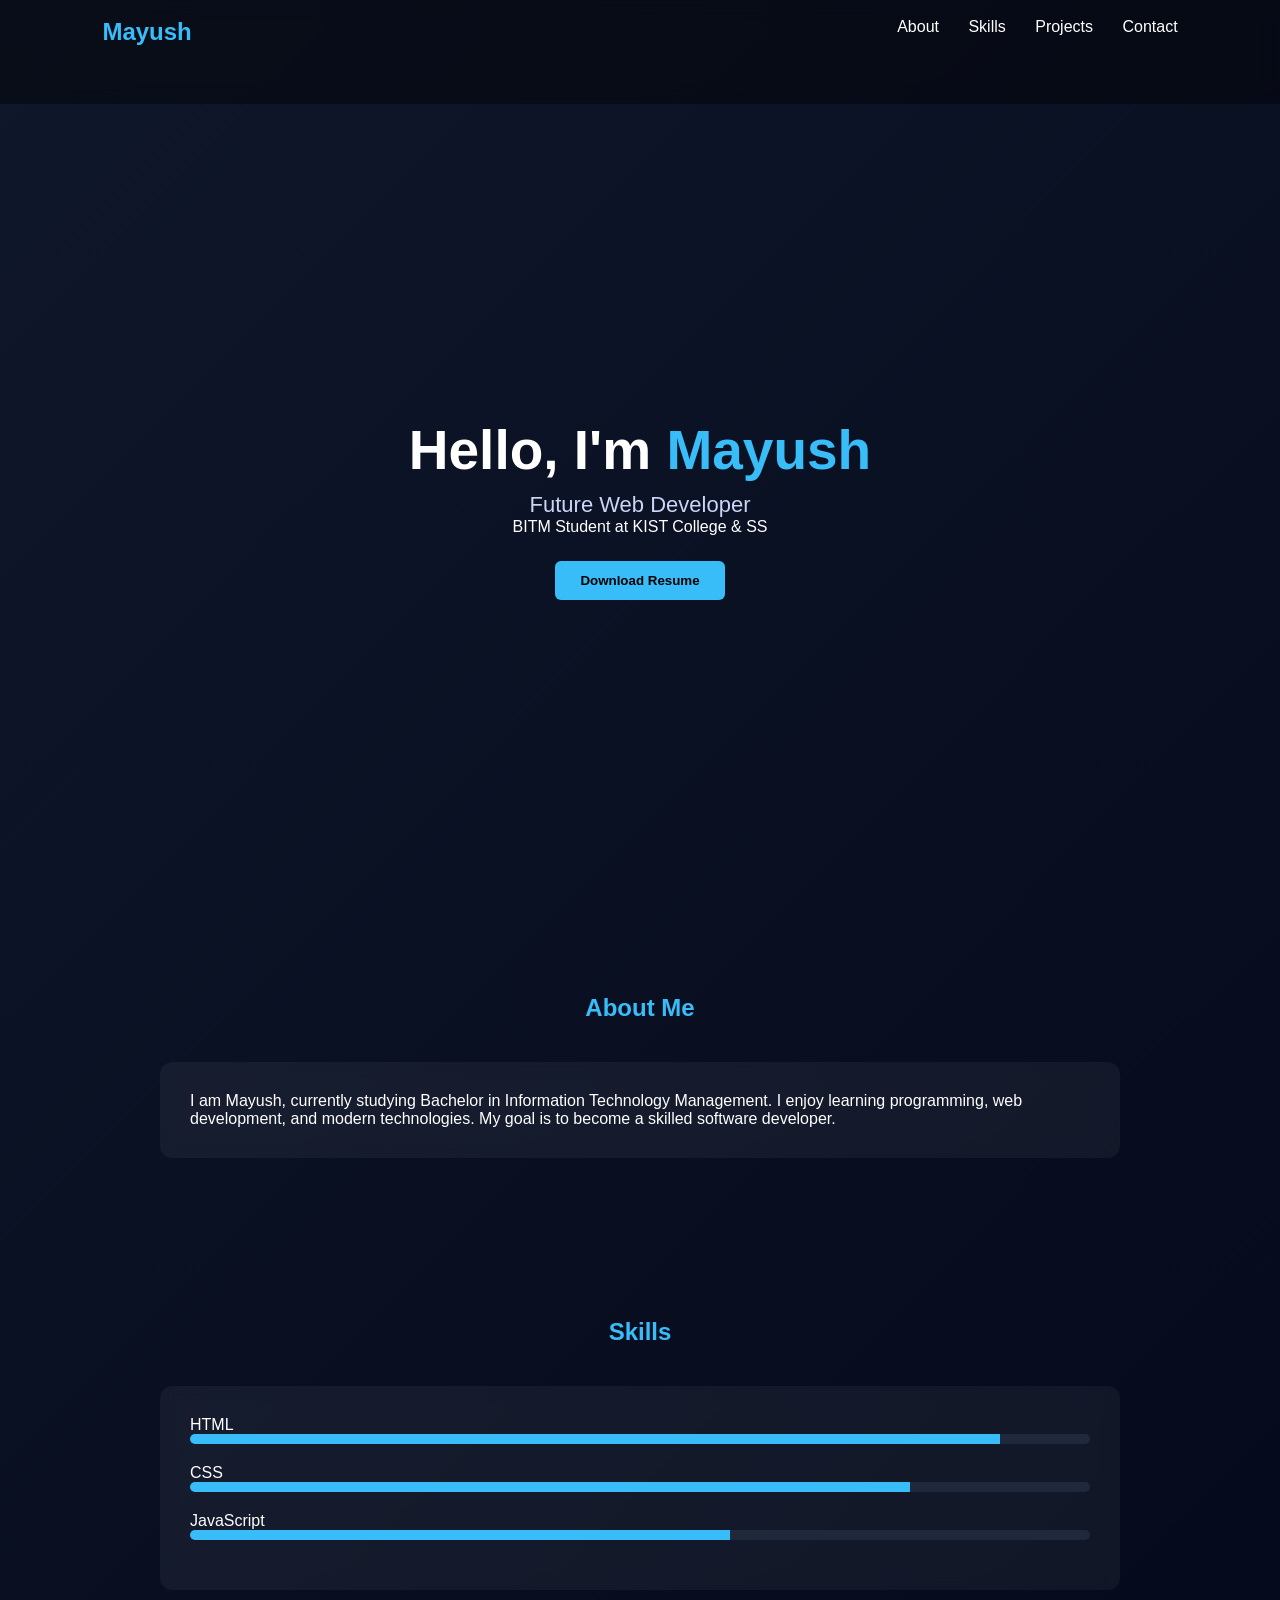
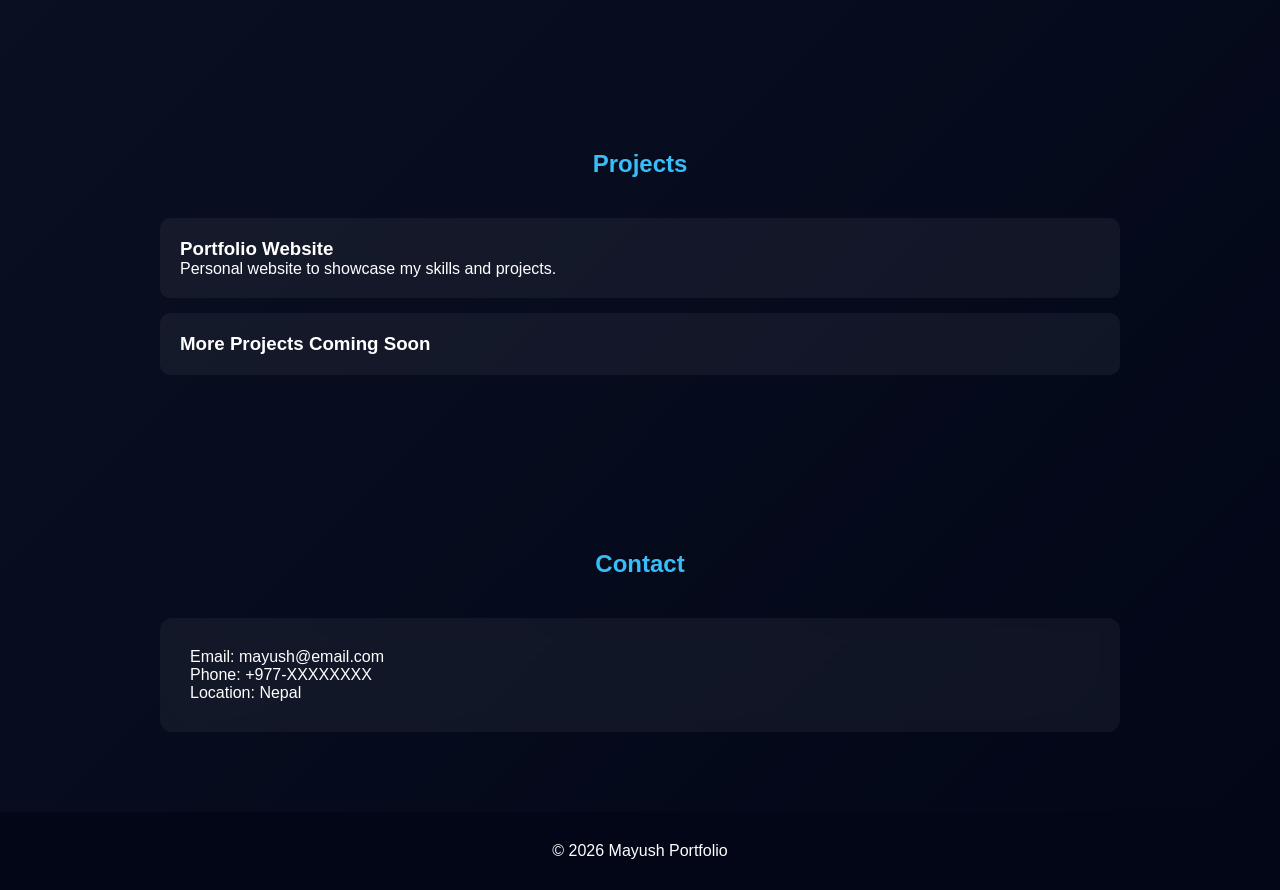
==== commit b71c5b79: "Refactor portfolio layout and enhance content with improved styling, structure, and added typing ani" ====
--- a/first.html
+++ b/first.html
@@ -11,12 +11,12 @@
 margin:0;
 padding:0;
 box-sizing:border-box;
-font-family: "Segoe UI", sans-serif;
+font-family:Segoe UI, sans-serif;
 scroll-behavior:smooth;
 }
 
 body{
-background:linear-gradient(135deg,#0f172a,#1e293b,#020617);
+background:linear-gradient(135deg,#0f172a,#020617);
 color:white;
 }
 
@@ -25,9 +25,8 @@
 nav{
 display:flex;
 justify-content:space-between;
-align-items:center;
-padding:20px 8%;
-background:rgba(0,0,0,0.3);
+padding:18px 8%;
+background:rgba(0,0,0,0.4);
 backdrop-filter:blur(10px);
 position:sticky;
 top:0;
@@ -53,26 +52,25 @@
 justify-content:center;
 align-items:center;
 text-align:center;
-padding:20px;
 }
 
 .hero h1{
 font-size:55px;
 }
 
-.hero span{
+.highlight{
 color:#38bdf8;
 }
 
-.hero p{
-margin-top:15px;
-font-size:20px;
+.typing{
+font-size:22px;
+margin-top:10px;
 color:#cbd5f5;
 }
 
 .btn{
 margin-top:25px;
-padding:12px 26px;
+padding:12px 25px;
 background:#38bdf8;
 border:none;
 border-radius:6px;
@@ -80,7 +78,7 @@
 font-weight:bold;
 }
 
-/* SECTIONS */
+/* SECTION */
 
 section{
 max-width:1000px;
@@ -100,39 +98,43 @@
 background:rgba(255,255,255,0.05);
 padding:30px;
 border-radius:12px;
+backdrop-filter:blur(8px);
+transition:0.3s;
+}
+
+.card:hover{
+transform:translateY(-8px);
+}
+
+/* SKILLS */
+
+.skill{
 margin-bottom:20px;
-backdrop-filter:blur(8px);
-border:1px solid rgba(255,255,255,0.08);
-}
-
-/* SKILLS */
-
-.skills{
-display:grid;
-grid-template-columns:repeat(auto-fit,minmax(150px,1fr));
-gap:20px;
-}
-
-.skill{
-background:rgba(255,255,255,0.08);
-padding:15px;
-border-radius:8px;
-text-align:center;
+}
+
+.bar{
+background:#1e293b;
+border-radius:20px;
+overflow:hidden;
+}
+
+.progress{
+height:10px;
+background:#38bdf8;
 }
 
 /* PROJECTS */
 
 .project{
-background:rgba(255,255,255,0.08);
+background:rgba(255,255,255,0.05);
 padding:20px;
 border-radius:10px;
 margin-bottom:15px;
-}
-
-/* CONTACT */
-
-.contact p{
-margin-bottom:10px;
+transition:0.3s;
+}
+
+.project:hover{
+transform:scale(1.03);
 }
 
 /* FOOTER */
@@ -141,10 +143,10 @@
 text-align:center;
 padding:30px;
 background:#020617;
-margin-top:40px;
 }
 
 </style>
+
 </head>
 
 <body>
@@ -154,24 +156,21 @@
 <h2>Mayush</h2>
 
 <div>
-
 <a href="#about">About</a>
-<a href="#education">Education</a>
 <a href="#skills">Skills</a>
 <a href="#projects">Projects</a>
 <a href="#contact">Contact</a>
-
 </div>
 
 </nav>
 
 <div class="hero">
 
-<h1>Hello, I'm <span>Mayush</span></h1>
-
-<p>BITM Student | Future Web Developer</p>
-
-<p>Studying at KIST College & SS</p>
+<h1>Hello, I'm <span class="highlight">Mayush</span></h1>
+
+<div class="typing" id="typing"></div>
+
+<p>BITM Student at KIST College & SS</p>
 
 <button class="btn">Download Resume</button>
 
@@ -184,42 +183,35 @@
 <div class="card">
 
 <p>
-I am Mayush, currently studying Bachelor in Information Technology
-Management (BITM). I enjoy learning web development, programming,
-and modern technologies.
+I am Mayush, currently studying Bachelor in Information Technology Management.
+I enjoy learning programming, web development, and modern technologies.
+My goal is to become a skilled software developer.
 </p>
 
 </div>
 
 </section>
 
-<section id="education">
-
-<h2>Education</h2>
+<section id="skills">
+
+<h2>Skills</h2>
 
 <div class="card">
 
-<p><strong>Degree:</strong> Bachelor in Information Technology Management</p>
-
-<p><strong>College:</strong> KIST College & SS</p>
-
-<p><strong>Interest:</strong> Technology, Programming, Web Development</p>
-
-</div>
-
-</section>
-
-<section id="skills">
-
-<h2>Skills</h2>
-
-<div class="skills">
-
-<div class="skill">HTML</div>
-<div class="skill">CSS</div>
-<div class="skill">JavaScript</div>
-<div class="skill">Git</div>
-<div class="skill">Computer Fundamentals</div>
+<div class="skill">
+HTML
+<div class="bar"><div class="progress" style="width:90%"></div></div>
+</div>
+
+<div class="skill">
+CSS
+<div class="bar"><div class="progress" style="width:80%"></div></div>
+</div>
+
+<div class="skill">
+JavaScript
+<div class="bar"><div class="progress" style="width:60%"></div></div>
+</div>
 
 </div>
 
@@ -248,7 +240,7 @@
 
 <h2>Contact</h2>
 
-<div class="card contact">
+<div class="card">
 
 <p>Email: mayush@email.com</p>
 <p>Phone: +977-XXXXXXXX</p>
@@ -264,5 +256,25 @@
 
 </footer>
 
+<script>
+
+/* Typing animation */
+
+const text = "Future Web Developer";
+let index = 0;
+
+function type(){
+document.getElementById("typing").innerHTML += text.charAt(index);
+index++;
+
+if(index < text.length){
+setTimeout(type,80);
+}
+}
+
+type();
+
+</script>
+
 </body>
 </html>
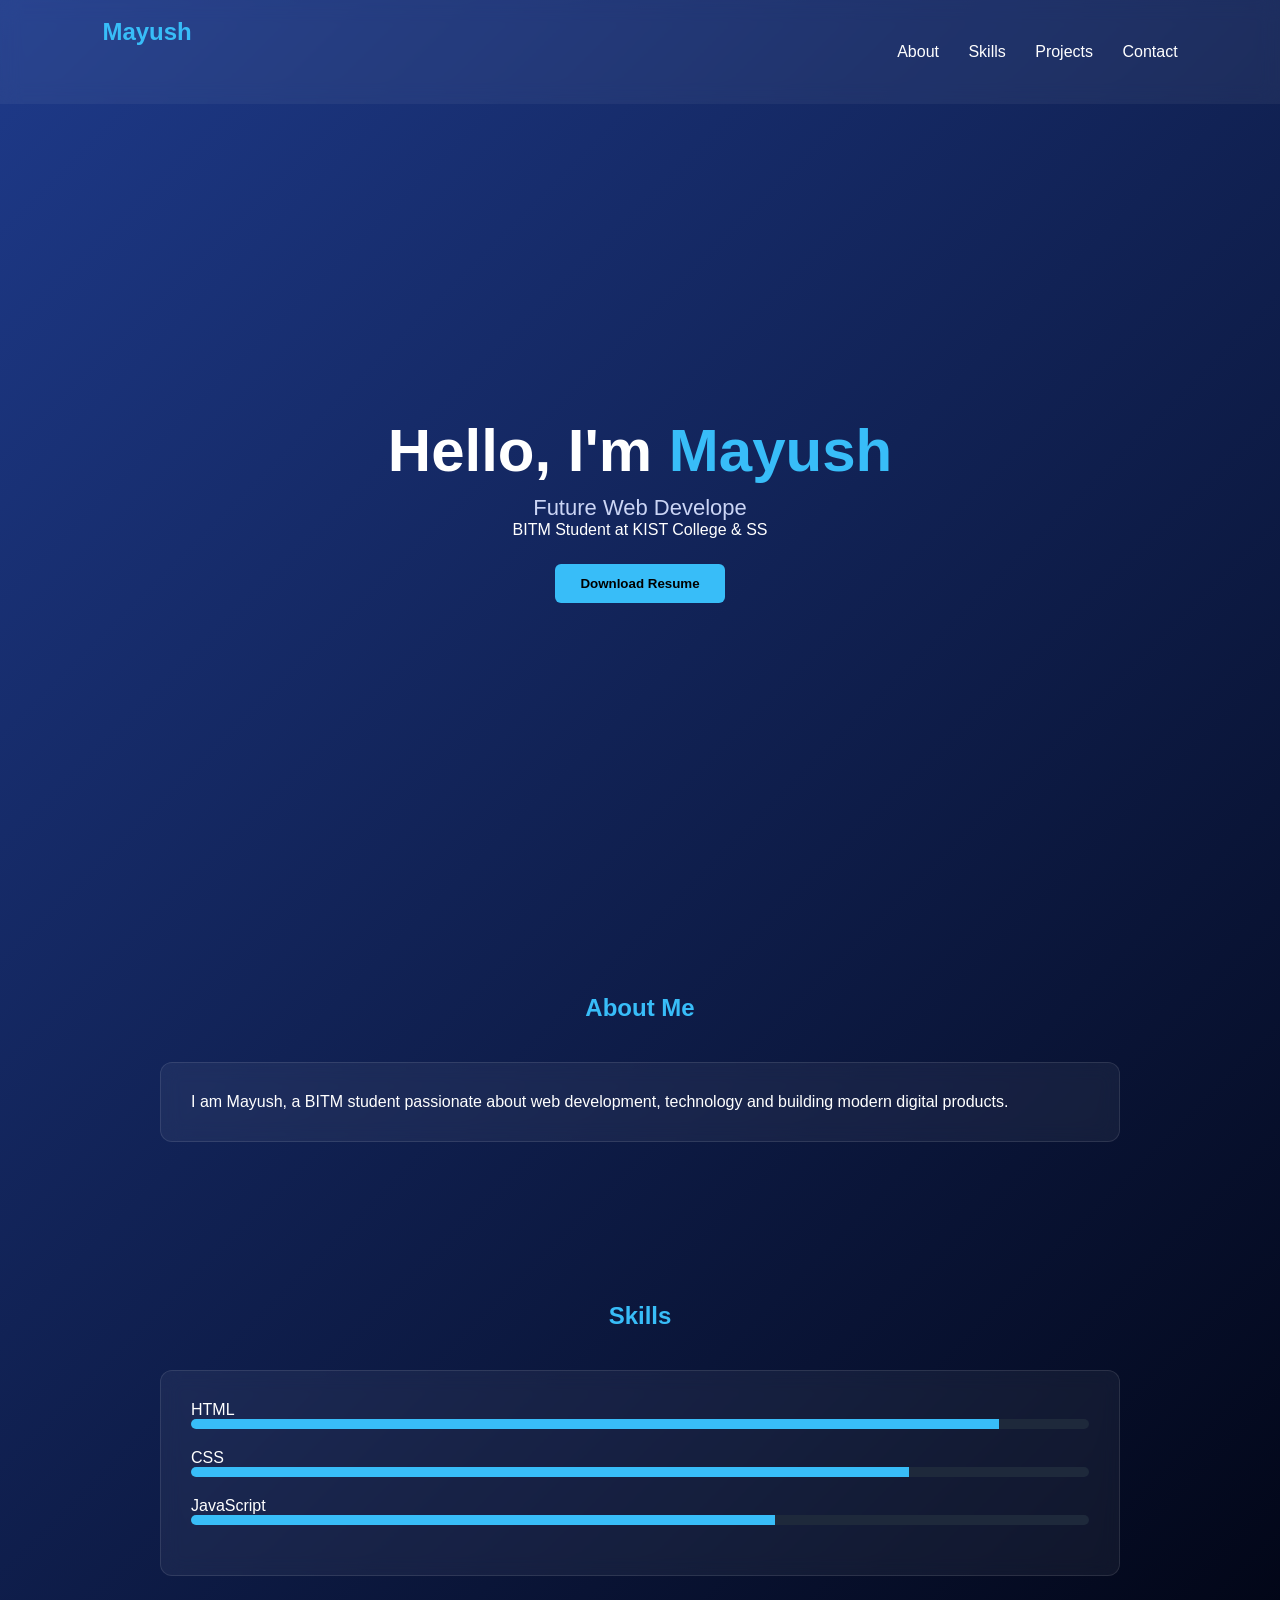
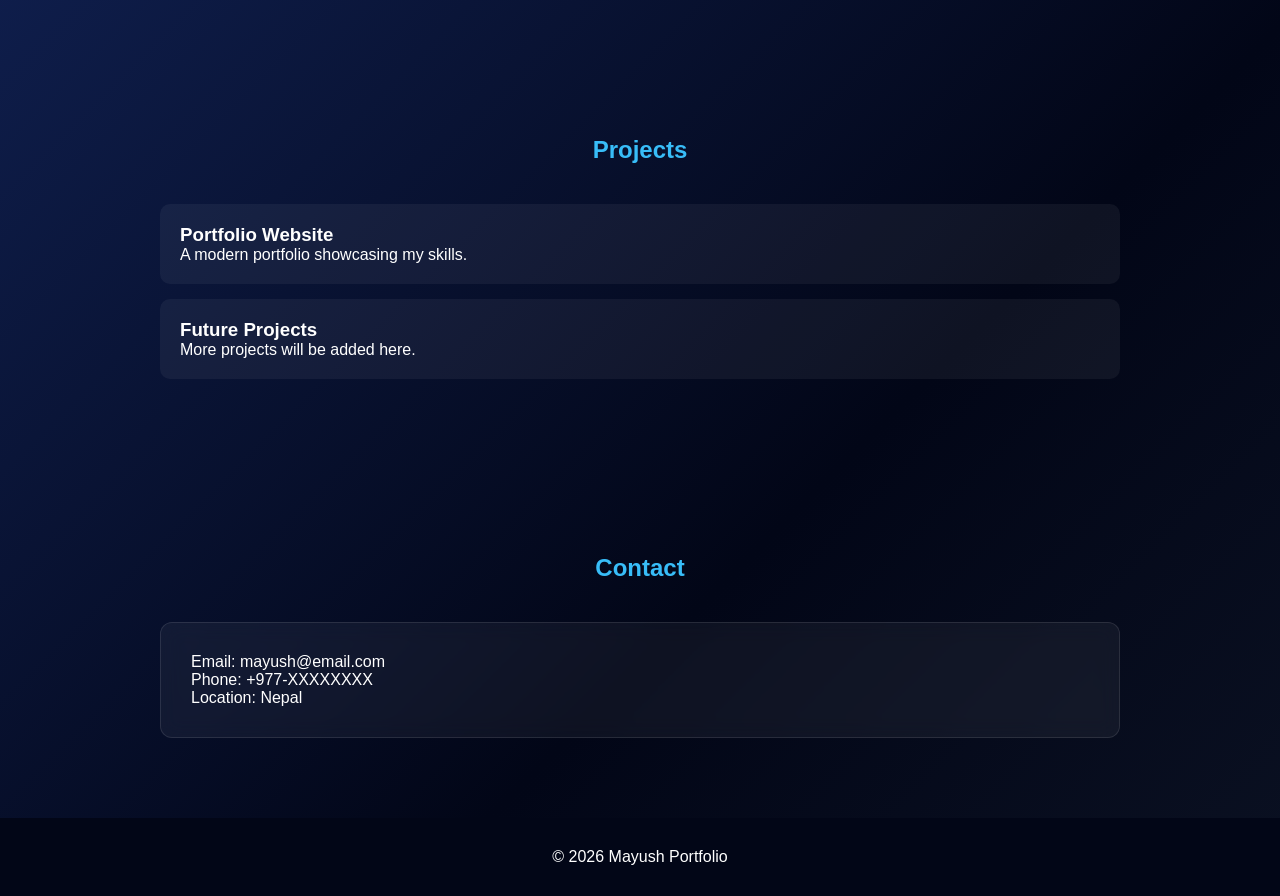
==== commit 0cf95e3b: "Refactor portfolio layout and enhance content with improved styling, animations, and updated text" ====
--- a/first.html
+++ b/first.html
@@ -11,13 +11,24 @@
 margin:0;
 padding:0;
 box-sizing:border-box;
-font-family:Segoe UI, sans-serif;
+font-family: "Poppins", sans-serif;
 scroll-behavior:smooth;
 }
 
+/* Animated background */
+
 body{
-background:linear-gradient(135deg,#0f172a,#020617);
+height:100vh;
 color:white;
+background:linear-gradient(-45deg,#0f172a,#1e293b,#020617,#1e3a8a);
+background-size:400% 400%;
+animation:bg 12s ease infinite;
+}
+
+@keyframes bg{
+0%{background-position:0% 50%;}
+50%{background-position:100% 50%;}
+100%{background-position:0% 50%;}
 }
 
 /* NAVBAR */
@@ -25,8 +36,9 @@
 nav{
 display:flex;
 justify-content:space-between;
+align-items:center;
 padding:18px 8%;
-background:rgba(0,0,0,0.4);
+background:rgba(255,255,255,0.05);
 backdrop-filter:blur(10px);
 position:sticky;
 top:0;
@@ -41,6 +53,11 @@
 text-decoration:none;
 color:white;
 font-weight:500;
+transition:0.3s;
+}
+
+nav a:hover{
+color:#38bdf8;
 }
 
 /* HERO */
@@ -55,7 +72,7 @@
 }
 
 .hero h1{
-font-size:55px;
+font-size:60px;
 }
 
 .highlight{
@@ -63,8 +80,8 @@
 }
 
 .typing{
+margin-top:10px;
 font-size:22px;
-margin-top:10px;
 color:#cbd5f5;
 }
 
@@ -76,6 +93,11 @@
 border-radius:6px;
 cursor:pointer;
 font-weight:bold;
+transition:0.3s;
+}
+
+.btn:hover{
+transform:scale(1.1);
 }
 
 /* SECTION */
@@ -92,13 +114,14 @@
 color:#38bdf8;
 }
 
-/* CARDS */
+/* GLASS CARDS */
 
 .card{
 background:rgba(255,255,255,0.05);
 padding:30px;
 border-radius:12px;
-backdrop-filter:blur(8px);
+backdrop-filter:blur(10px);
+border:1px solid rgba(255,255,255,0.1);
 transition:0.3s;
 }
 
@@ -121,6 +144,8 @@
 .progress{
 height:10px;
 background:#38bdf8;
+width:0;
+transition:2s;
 }
 
 /* PROJECTS */
@@ -131,10 +156,12 @@
 border-radius:10px;
 margin-bottom:15px;
 transition:0.3s;
+cursor:pointer;
 }
 
 .project:hover{
-transform:scale(1.03);
+transform:scale(1.05);
+background:rgba(56,189,248,0.15);
 }
 
 /* FOOTER */
@@ -183,9 +210,8 @@
 <div class="card">
 
 <p>
-I am Mayush, currently studying Bachelor in Information Technology Management.
-I enjoy learning programming, web development, and modern technologies.
-My goal is to become a skilled software developer.
+I am Mayush, a BITM student passionate about web development,
+technology and building modern digital products.
 </p>
 
 </div>
@@ -200,17 +226,17 @@
 
 <div class="skill">
 HTML
-<div class="bar"><div class="progress" style="width:90%"></div></div>
+<div class="bar"><div class="progress" data-width="90%"></div></div>
 </div>
 
 <div class="skill">
 CSS
-<div class="bar"><div class="progress" style="width:80%"></div></div>
+<div class="bar"><div class="progress" data-width="80%"></div></div>
 </div>
 
 <div class="skill">
 JavaScript
-<div class="bar"><div class="progress" style="width:60%"></div></div>
+<div class="bar"><div class="progress" data-width="65%"></div></div>
 </div>
 
 </div>
@@ -224,13 +250,14 @@
 <div class="project">
 
 <h3>Portfolio Website</h3>
-<p>Personal website to showcase my skills and projects.</p>
+<p>A modern portfolio showcasing my skills.</p>
 
 </div>
 
 <div class="project">
 
-<h3>More Projects Coming Soon</h3>
+<h3>Future Projects</h3>
+<p>More projects will be added here.</p>
 
 </div>
 
@@ -274,6 +301,16 @@
 
 type();
 
+/* Skill bar animation */
+
+window.addEventListener("scroll",()=>{
+
+document.querySelectorAll(".progress").forEach(bar=>{
+bar.style.width = bar.getAttribute("data-width");
+})
+
+})
+
 </script>
 
 </body>
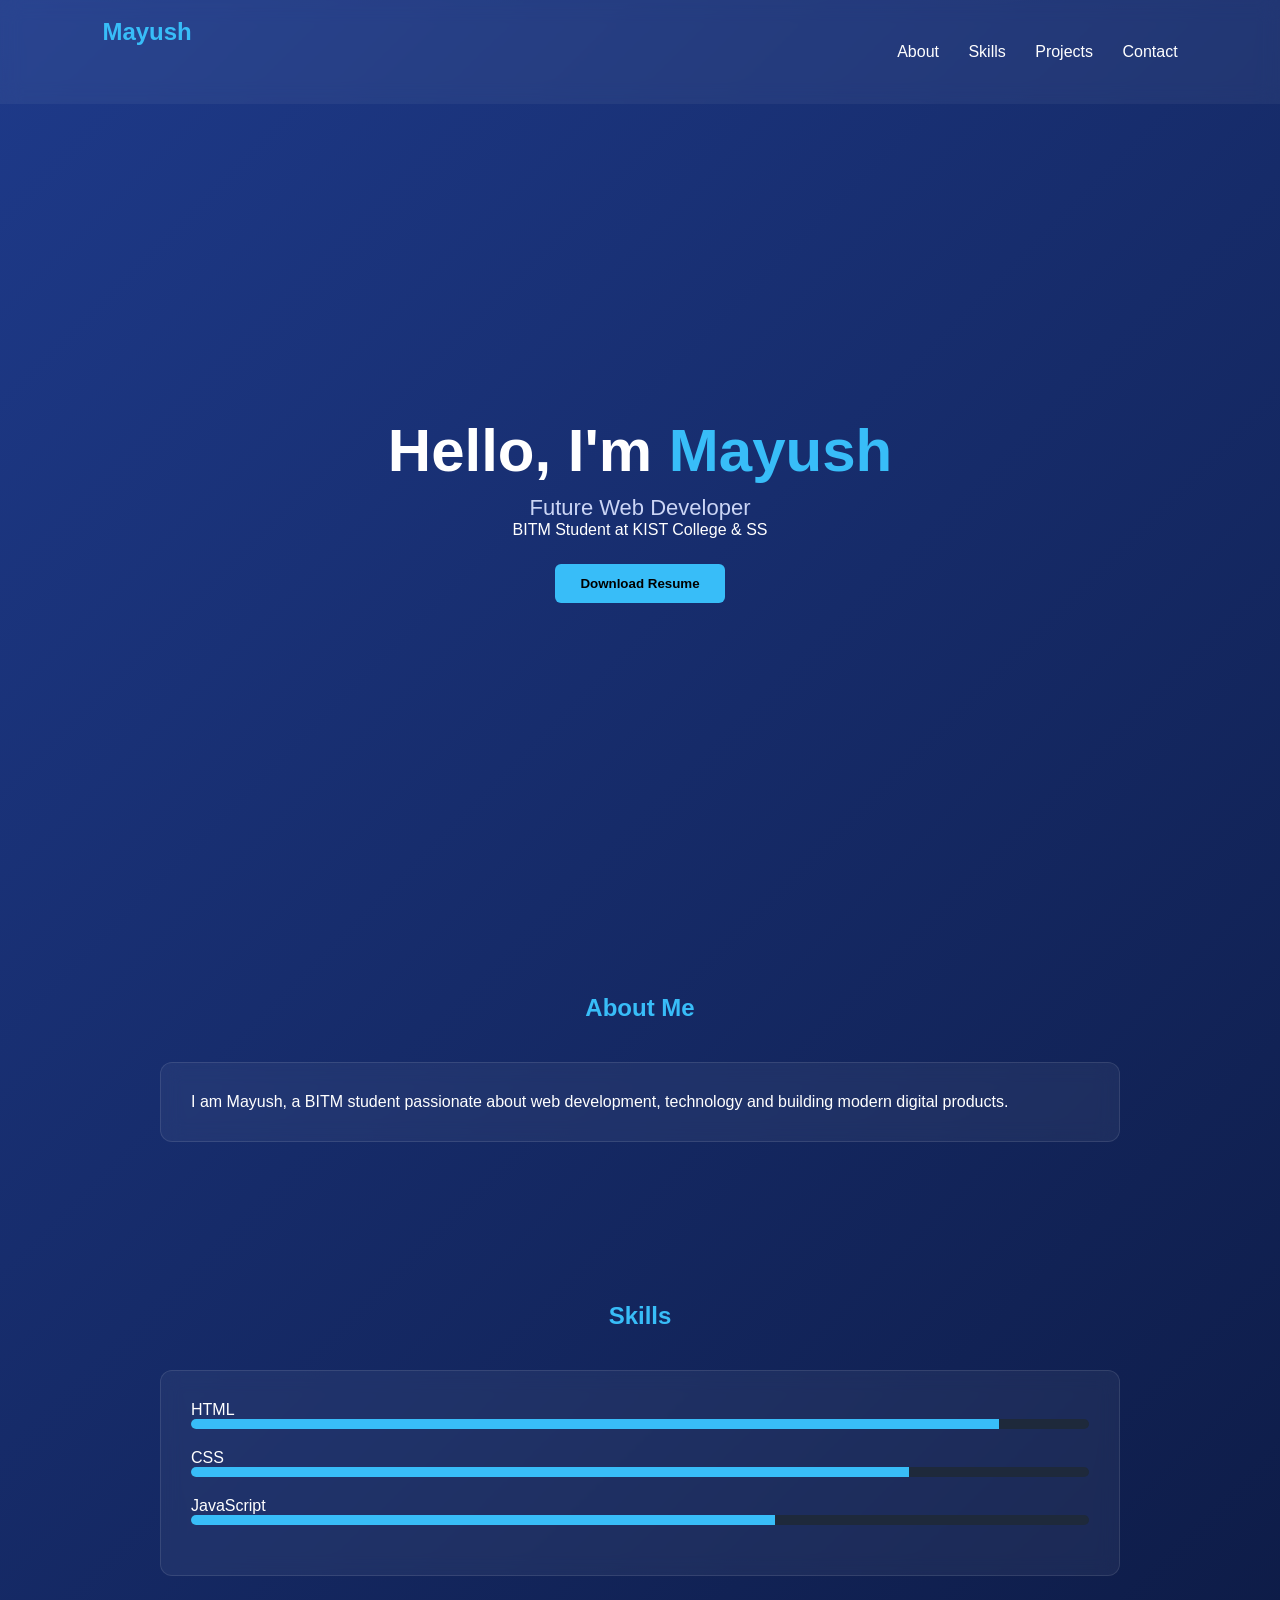
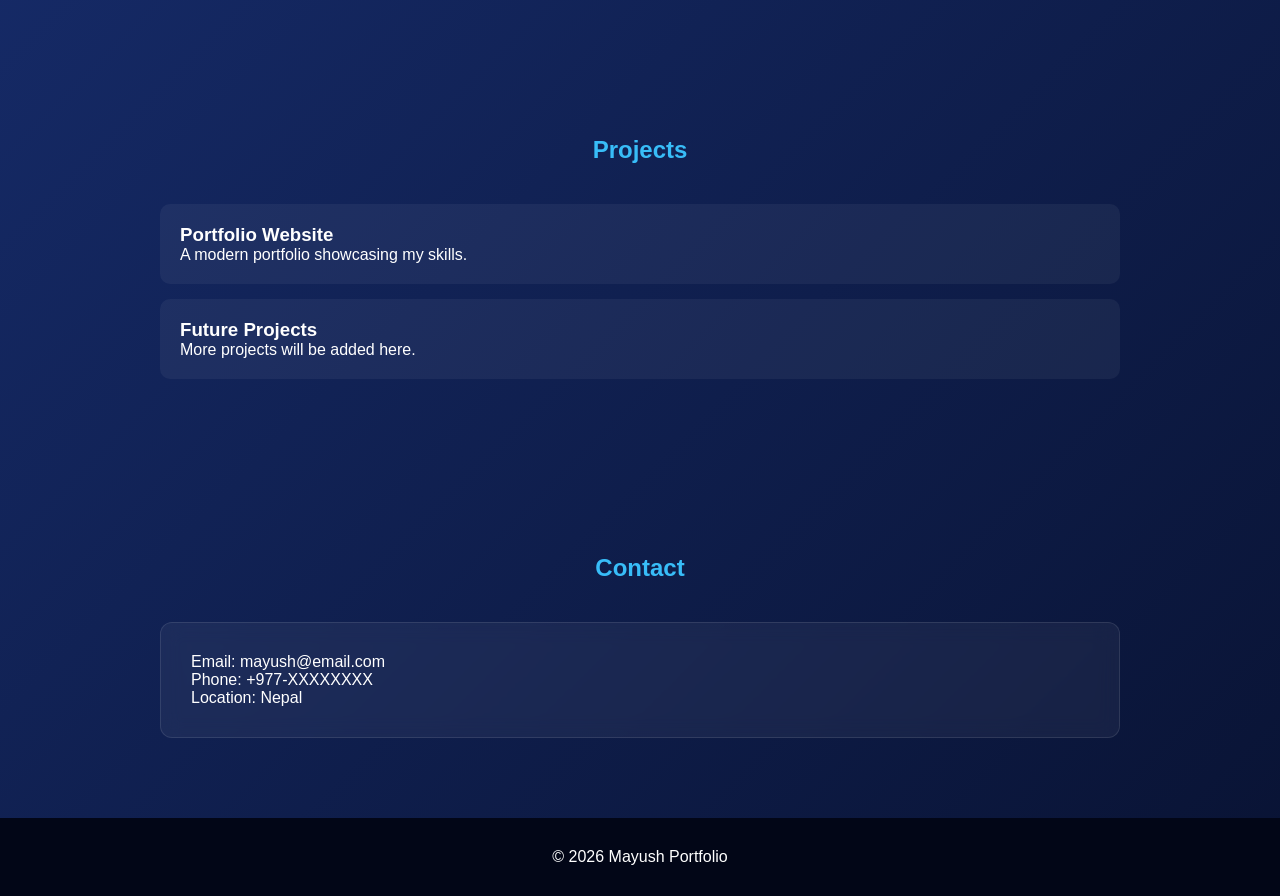
==== commit db04da7d: "Refactor portfolio styles and structure for improved organization, readability, and consistency" ====
--- a/first.html
+++ b/first.html
@@ -1,5 +1,6 @@
 <!DOCTYPE html>
 <html lang="en">
+
 <head>
 <meta charset="UTF-8">
 <meta name="viewport" content="width=device-width, initial-scale=1.0">
@@ -7,31 +8,35 @@
 
 <style>
 
+/* =========================
+   Global Styles
+========================= */
+
 *{
 margin:0;
 padding:0;
 box-sizing:border-box;
-font-family: "Poppins", sans-serif;
+font-family:"Poppins", sans-serif;
 scroll-behavior:smooth;
 }
 
-/* Animated background */
-
 body{
-height:100vh;
+min-height:100vh;
 color:white;
 background:linear-gradient(-45deg,#0f172a,#1e293b,#020617,#1e3a8a);
 background-size:400% 400%;
-animation:bg 12s ease infinite;
-}
-
-@keyframes bg{
+animation:bgAnimation 12s ease infinite;
+}
+
+@keyframes bgAnimation{
 0%{background-position:0% 50%;}
 50%{background-position:100% 50%;}
 100%{background-position:0% 50%;}
 }
 
-/* NAVBAR */
+/* =========================
+   Navbar
+========================= */
 
 nav{
 display:flex;
@@ -53,14 +58,16 @@
 text-decoration:none;
 color:white;
 font-weight:500;
-transition:0.3s;
+transition:.3s;
 }
 
 nav a:hover{
 color:#38bdf8;
 }
 
-/* HERO */
+/* =========================
+   Hero Section
+========================= */
 
 .hero{
 height:90vh;
@@ -93,14 +100,16 @@
 border-radius:6px;
 cursor:pointer;
 font-weight:bold;
-transition:0.3s;
+transition:.3s;
 }
 
 .btn:hover{
 transform:scale(1.1);
 }
 
-/* SECTION */
+/* =========================
+   Sections
+========================= */
 
 section{
 max-width:1000px;
@@ -114,7 +123,9 @@
 color:#38bdf8;
 }
 
-/* GLASS CARDS */
+/* =========================
+   Cards
+========================= */
 
 .card{
 background:rgba(255,255,255,0.05);
@@ -122,14 +133,16 @@
 border-radius:12px;
 backdrop-filter:blur(10px);
 border:1px solid rgba(255,255,255,0.1);
-transition:0.3s;
+transition:.3s;
 }
 
 .card:hover{
 transform:translateY(-8px);
 }
 
-/* SKILLS */
+/* =========================
+   Skills
+========================= */
 
 .skill{
 margin-bottom:20px;
@@ -148,14 +161,16 @@
 transition:2s;
 }
 
-/* PROJECTS */
+/* =========================
+   Projects
+========================= */
 
 .project{
 background:rgba(255,255,255,0.05);
 padding:20px;
 border-radius:10px;
 margin-bottom:15px;
-transition:0.3s;
+transition:.3s;
 cursor:pointer;
 }
 
@@ -164,7 +179,9 @@
 background:rgba(56,189,248,0.15);
 }
 
-/* FOOTER */
+/* =========================
+   Footer
+========================= */
 
 footer{
 text-align:center;
@@ -173,13 +190,13 @@
 }
 
 </style>
-
 </head>
 
 <body>
 
+<!-- ================= Navbar ================= -->
+
 <nav>
-
 <h2>Mayush</h2>
 
 <div>
@@ -188,9 +205,10 @@
 <a href="#projects">Projects</a>
 <a href="#contact">Contact</a>
 </div>
-
 </nav>
 
+<!-- ================= Hero ================= -->
+
 <div class="hero">
 
 <h1>Hello, I'm <span class="highlight">Mayush</span></h1>
@@ -203,20 +221,22 @@
 
 </div>
 
+<!-- ================= About ================= -->
+
 <section id="about">
 
 <h2>About Me</h2>
 
 <div class="card">
-
 <p>
 I am Mayush, a BITM student passionate about web development,
 technology and building modern digital products.
 </p>
-
 </div>
 
 </section>
+
+<!-- ================= Skills ================= -->
 
 <section id="skills">
 
@@ -243,73 +263,69 @@
 
 </section>
 
+<!-- ================= Projects ================= -->
+
 <section id="projects">
 
 <h2>Projects</h2>
 
 <div class="project">
-
 <h3>Portfolio Website</h3>
 <p>A modern portfolio showcasing my skills.</p>
-
 </div>
 
 <div class="project">
-
 <h3>Future Projects</h3>
 <p>More projects will be added here.</p>
-
 </div>
 
 </section>
 
+<!-- ================= Contact ================= -->
+
 <section id="contact">
 
 <h2>Contact</h2>
 
 <div class="card">
-
 <p>Email: mayush@email.com</p>
 <p>Phone: +977-XXXXXXXX</p>
 <p>Location: Nepal</p>
-
 </div>
 
 </section>
 
 <footer>
-
 <p>© 2026 Mayush Portfolio</p>
-
 </footer>
 
 <script>
 
-/* Typing animation */
+/* ================= Typing Animation ================= */
 
 const text = "Future Web Developer";
 let index = 0;
+const typingElement = document.getElementById("typing");
 
 function type(){
-document.getElementById("typing").innerHTML += text.charAt(index);
+if(index < text.length){
+typingElement.innerHTML += text.charAt(index);
 index++;
-
-if(index < text.length){
 setTimeout(type,80);
 }
 }
 
 type();
 
-/* Skill bar animation */
-
-window.addEventListener("scroll",()=>{
-
-document.querySelectorAll(".progress").forEach(bar=>{
-bar.style.width = bar.getAttribute("data-width");
-})
-
-})
+/* ================= Skill Bar Animation ================= */
+
+window.addEventListener("scroll", () => {
+
+document.querySelectorAll(".progress").forEach(bar => {
+bar.style.width = bar.dataset.width;
+});
+
+});
 
 </script>
 
